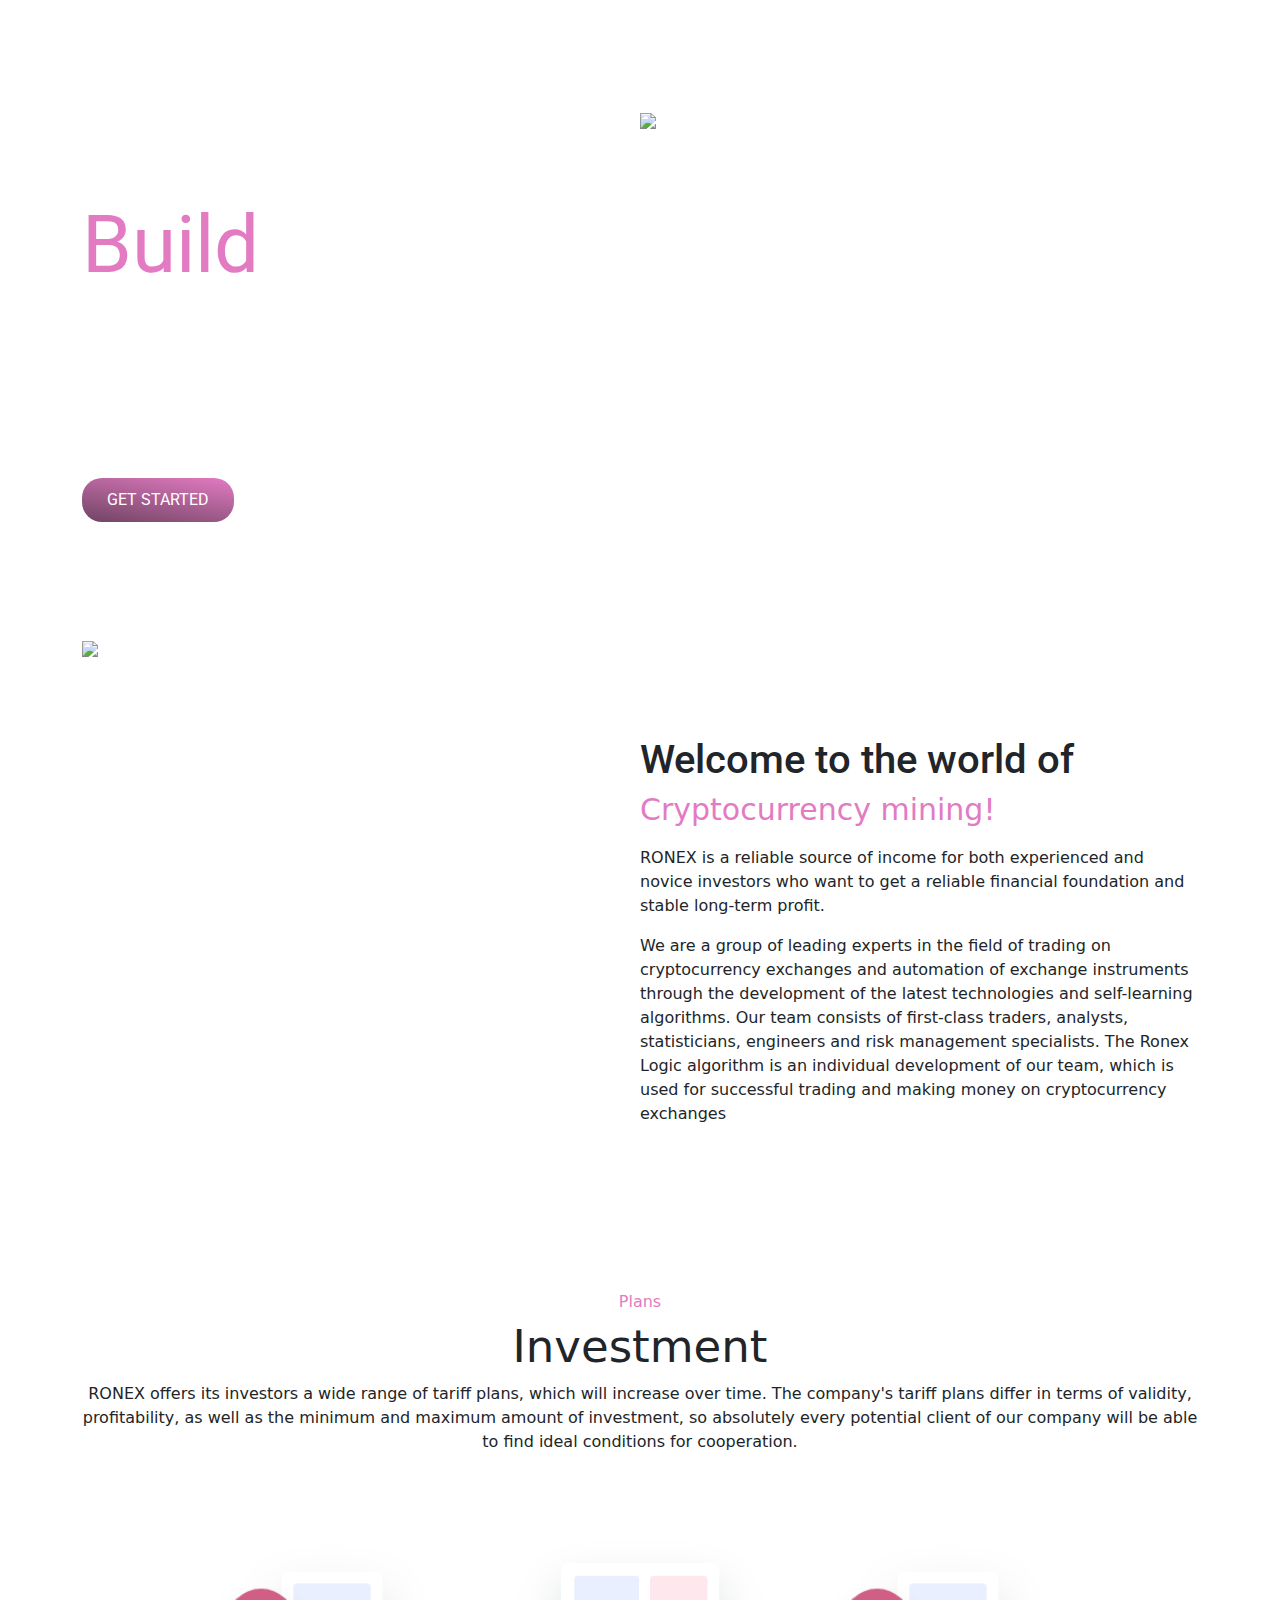
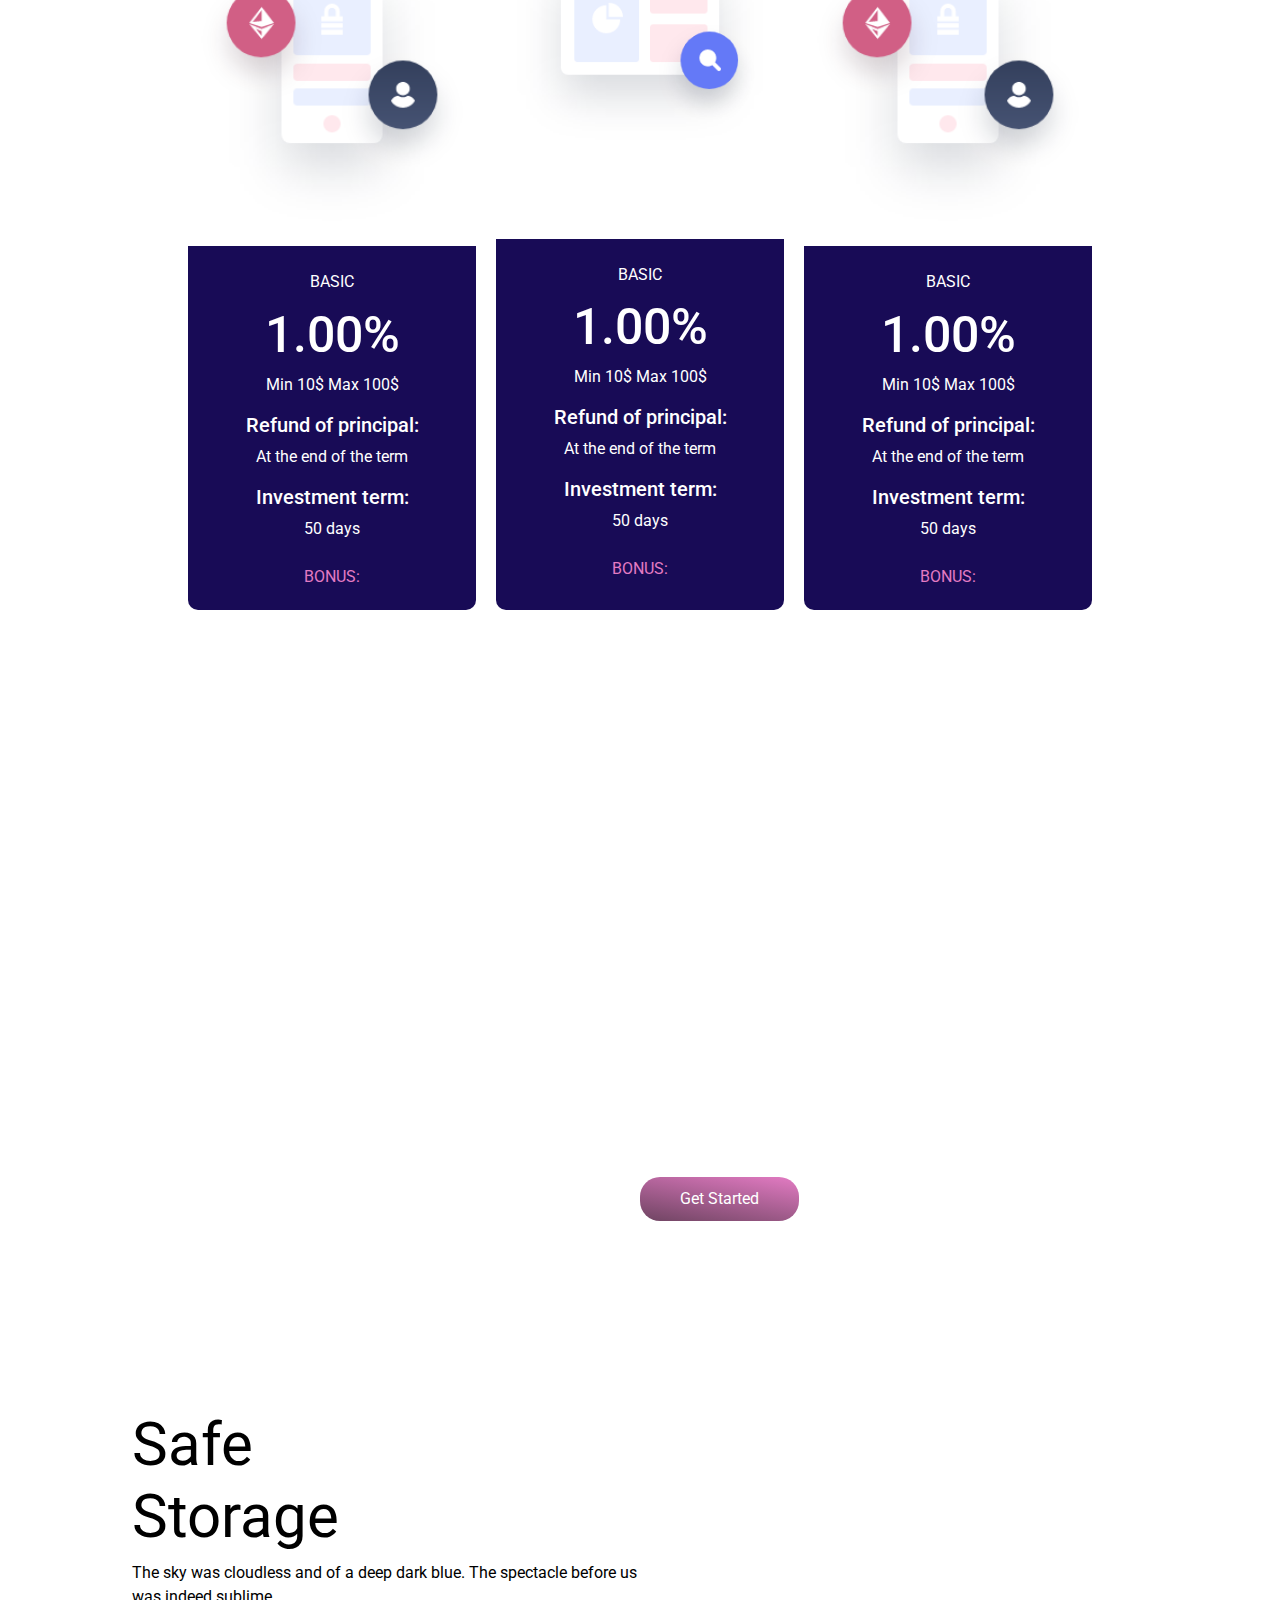
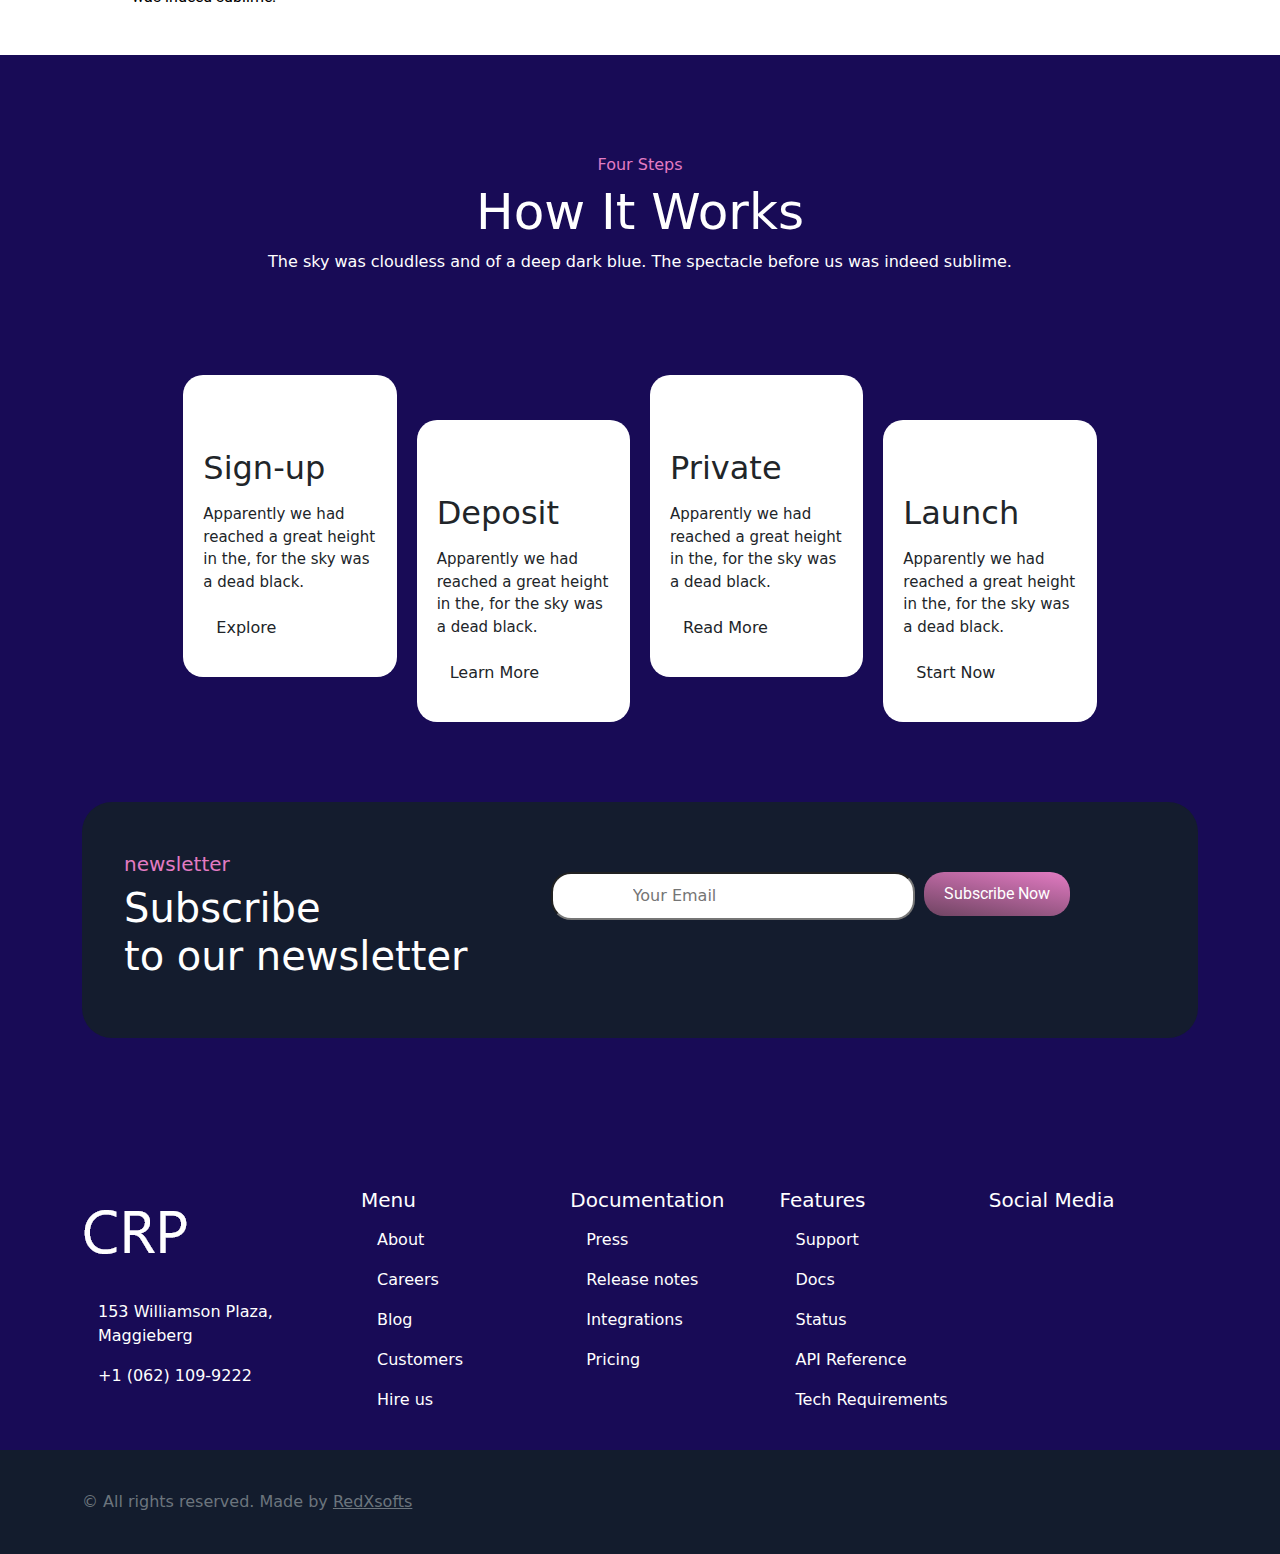
==== Index.html @ bd411ad7 "Master" ====
<!DOCTYPE html>
<html lang="en">

<head>
  <meta charset="UTF-8">
  <meta http-equiv="X-UA-Compatible" content="IE=edge">
  <meta name="viewport" content="width=device-width, initial-scale=1.0">
  <title>Document</title>
  <link rel="stylesheet" href="css/bootstrap.min.css">
  <link rel="stylesheet" href="custom/style.css">
  <link rel="stylesheet" href="custom/Main.css">

</head>

<body>
 







  <!-- Navbar -->
  <!-- Hero Section -->

  <section class="header">
    <nav class="navbar navbar-expand-lg navbar-light">
      <div class="container">
        <a class="navbar-brand" href="Index.html"><img src="images/logo-2.png" width="100px" alt=""></a>
        <button class="navbar-toggler" type="button" data-bs-toggle="collapse" data-bs-target="#navbarSupportedContent"
          aria-controls="navbarSupportedContent" aria-expanded="false" aria-label="Toggle navigation">
          <span class="navbar-toggler-icon"></span>
        </button>
        <div class="collapse navbar-collapse" id="navbarSupportedContent">
          <ul class="navbar-nav me-auto mb-2 mb-lg-0">
            <li class="nav-item">
              <a class="nav-link active" aria-current="page" href="Index.html">Home</a>
            </li>

            <li class="nav-item">
              <a class="nav-link active" aria-current="page" href="#">About</a>
            </li>
            
            <li class="nav-item">
              <a class="nav-link active" aria-current="page" href="#">Features</a>
            </li>

            <li class="nav-item">
              <a class="nav-link active" aria-current="page" href="#">Blog</a>
            </li>
            <li class="nav-item">
              <a class="nav-link active" aria-current="page" href="#">Contact</a>
            </li>
         
           
          </ul>
          <form class="d-flex header-btn">
           
           
            <a href="/Sign-in.html" class="btn btn-outline-success login-btn">Log in</a>
            <a href="/Sign-up.html" class="btn btn-outline-success login-btn">Sign Up</a>
          </form>
        </div>
      </div>
    </nav>



    <!-- Hero Secton  -->
    <!-- SECTION 1 -->
    <div class="container hero">
      <div class="row">
        <div class="col-md-6 left">
          <h1>
            <span style="color: #E37BC3;">Build </span>Crypto<br>
            Platform
          </h1>
          <p>Lorem, ipsum dolor sit amet consectetur adipisicing elit. Obcaecati veniam sit veritatis sed nulla, sint
            eius ut sunt excepturi at natus exercitationem atque hic!</p>
          <button>GET STARTED</button>
        </div>
        <div class="col-md-6">
          <img src="images/header_img.png" class="img-fluid hero-img1">
        </div>
      </div>
    </div>
  </section>

  <!-- section-2 -->
  <div class="container">
    <div class="row sec-2">
      <div class="col-md-6 ">
        <img src="images/sec2_.png" width="450px" class="img-fluid">
      </div>
      <div class="col-md-6 ">
        <h2 class="h2-sec2 ">
          Welcome to the world of
        </h2>
        <h3 class="h3-sec2">Cryptocurrency mining!</h3>
        <p class="sp_2">RONEX is a reliable source of income for both experienced and novice investors who want to get a
          reliable financial foundation and stable long-term profit.
        </p>
        <p>
          We are a group of leading experts in the field of trading on cryptocurrency exchanges and automation of
          exchange instruments through the development of the latest technologies and self-learning algorithms. Our team
          consists of first-class traders, analysts, statisticians, engineers and risk management specialists. The Ronex
          Logic algorithm is an individual development of our team, which is used for successful trading and making
          money on cryptocurrency exchanges
        </p>
      </div>

    </div>
  </div>

  <!-- section 3 -->
  <div class="container sec-3 d-flex justify-content-center">
    <div class="sec-3-3" style="text-align: center;">
      <h6 class="plans">Plans</h6>
      <h2 class="h3-sec3">Investment</h2>
      <p class="sp3">
        RONEX offers its investors a wide range of tariff plans, which will increase over time. The company's tariff
        plans differ in terms of validity, profitability, as well as the minimum and maximum amount of investment, so
        absolutely every potential client of our company will be able to find ideal conditions for cooperation.
      </p>
    </div>
  </div>

  <div class="container">
    <div class="row sec-3 d-flex justify-content-center">

      <!-- CARDS -->
      <div class="card" style="width: 18rem;">
        <img src="Images/sec-3-1.png" class="card-img-top" alt="...">
        <div class="card-body">

          <h6 class="h6-basic">BASIC</h6>
          <h2 class="h2-3">1.00%</h2>
          <p class="p-min">Min 10$ Max 100$</p>
          <h5>Refund of principal:</h5>
          <p>At the end of the term</p>
          <h5>Investment term:</h5>
          <p>50 days</p>
          <h6 class="h6-bonus">BONUS:</h6>
        </div>
      </div>

      <div class="card" style="width: 18rem;">
        <img src="Images/sec-3-2.png" class="card-img-top card2-img" alt="...">
        <div class="card-body">
          <h6 class="h6-basic">BASIC</h6>
          <h2 class="h2-3">1.00%</h2>
          <p class="p-min">Min 10$ Max 100$</p>
          <h5>Refund of principal:</h5>
          <p>At the end of the term</p>
          <h5>Investment term:</h5>
          <p>50 days</p>
          <h6 class="h6-bonus">BONUS:</h6>
        </div>
      </div>

      <div class="card" style="width: 18rem;">
        <img src="Images/sec-3-1.png" class="card-img-top" alt="...">
        <div class="card-body">
          <h6 class="h6-basic">BASIC</h6>
          <h2 class="h2-3">1.00%</h2>
          <p class="p-min">Min 10$ Max 100$</p>
          <h5>Refund of principal:</h5>
          <p>At the end of the term</p>
          <h5>Investment term:</h5>
          <p>50 days</p>
          <h6 class="h6-bonus">BONUS:</h6>
        </div>
      </div>



      <!-- CARDS -->
    </div>
  </div>


  <!-- Section 4 -->

  <section class="sec-4">

    <div class="container  ">
      <div class="row div-s4">
        <div class="col-md-6">
          <img src="images/sec4-img.png" width="400px" alt="">

        </div>
        <div class="col-md-6 sec4-c4">
          <h6 class="h6-invest">INVEST IN CRYPTO</h6>
          <h2 class="h2-smart">
            Smart And </br>
            Secure Way</h2>
          <p>The sky was cloudless and of a deep dark blue. The The sky was cloudless and of a deep dark blue. The
            spectacle before us was indeed sublime.spectacle </p>
          <button class="btn-1">Get Started</button>
        </div>

      </div>
    </div>
  </section>

 
  <!-- Section 5 -->
  <section class="sec-5" style="padding: 40px 0px;">
    <div class="container sec-5-5">
        <div class="row" style="background-color: white;border-radius: 30px;">
            <div class="col-md-6 safety ">
              <img class="mt-5" src="images/Rectangle.png" alt="">
              <h2 class="h2-storage  ">
                Safe </br>Storage
              </h2>
              <p>The sky was cloudless and of a deep dark blue. The spectacle before us was indeed sublime.</p>
            </div>
            <div class="col-md-6">
              <img class="img-fluid" src="images/sec-6.png"  alt="">
            </div>
        </div>
    </div>
  </section>




  <!-- SECTION 6 -->

  <section class="sec-6">
    <div class="container">
      <div class="cards col-md-12 foursteps ">
        <h6 class="fourstepsh6">
          Four Steps
        </h6>
        <h2 class="works">How It Works</h2>
        <p>
          The sky was cloudless and of a deep dark blue. The spectacle before us was indeed sublime.
        </p>
      </div>
    </div>
    <div class=" row cards-4s sec-6-2 ">


      <div class="col-md-2 card-s1  ">
        <img class="img-s1" src="images/s01.png" width="100px" alt="">
        <h2 class="main-cardh">
          Sign-up
        </h2>
        <p class="paratext">
          Apparently we had reached a great height in the, for the sky was a dead black.
        </p>
        <button class="btn">
          Explore
        </button>
      </div>


      <div class="col-md-2 card-s1 cards-margin">
        <img class="img-s1" src="images/s02.png" width="100px" alt="">
        <h2 class="main-cardh">
          Deposit
        </h2>
        <p class="paratext">
          Apparently we had reached a great height in the, for the sky was a dead black.
        </p>
        <button class="btn">
          Learn More
        </button>
      </div>


      <div class="col-md-2 card-s1">
        <img class="img-s1" src="images/s03.png" width="100px" alt="">
        <h2 class="main-cardh">
          Private
        </h2>
        <p class="paratext">
          Apparently we had reached a great height in the, for the sky was a dead black.
        </p>
        <button class="btn">
          Read More
        </button>
      </div>



      <div class="col-md-2 card-s1 cards-margin">
        <img class="img-s1" src="images/s04.png" width="100px" alt="">
        <h2 class="main-cardh">
          Launch
        </h2>
        <p class="paratext">
          Apparently we had reached a great height in the, for the sky was a dead black.
        </p>
        <button class="btn">
          Start Now
        </button>
      </div>


    </div>
  </section>
  
<!-- Section 7 -->
  <section class="sec-7"
  >
      <div class="container">
        <div class="row newsletter-1" >
            <div class="col-md-5">
              <h5 class="news-1">
                newsletter
              </h5>
              <h3 class="flex-fill subscribe1">Subscribe <br>to our newsletter</h3>
            </div>
            <div class="col-md-3">
              <form action="#" class="row flex-fill">
                <div> <input type="email" class="your-email" id="email" placeholder="Your Email"
                    name="email"> </div>
               
              </form>
            </div>
            <div class="col-md-4 justify-content-start">
              <div class="text-center justify-content-start"> <button type="submit" class="btn-2">Subscribe Now</button> </div>
            </div>
        </div>
      </div>
  </section>


  <!-- FOOTER -->

  <footer>
    <footer class="footer">
      <div class="container">
        <div class="inner-footer space-top-2 space-bottom-1 space-bottom-lg-2">
          <div class="row justify-content-lg-between">
            <div class="col-lg-3 ml-lg-auto mb-5 mb-lg-0">
              <!-- Logo -->
              <div class="mb-4">
                <a href="index.html" aria-label="Front">
                  <img class="brand" src="Images/CRP.png" alt="Logo">
                </a>
              </div>
              <!-- End Logo -->

              <!-- Nav Link -->
              <ul class="nav nav-sm nav-x-0 nav-white flex-column">
                <li class="nav-item">
                  <a class="nav-link media" href="javascript:;" style="
    color: white;
">
                    <span class="media">
                      <span class="fas fa-location-arrow mt-1 mr-2"></span>
                      <span class="media-body">
                        153 Williamson Plaza, Maggieberg
                      </span>
                    </span>
                  </a>
                </li>
                <li class="nav-item">
                  <a class="nav-link media" href="tel:1-062-109-9222">
                    <span class="media">
                      <span class="fas fa-phone-alt mt-1 mr-2"></span>
                      <span class="media-body">
                        +1 (062) 109-9222
                      </span>
                    </span>
                  </a>
                </li>
              </ul>
              <!-- End Nav Link -->
            </div>

            <div class="col-6 col-md-3 col-lg mb-5 mb-lg-0">
              <h5 class="text-white">Menu</h5>

              <!-- Nav Link -->
              <ul class="nav nav-sm nav-x-0 nav-white flex-column">
                <li class="nav-item color-white"><a class="nav-link" href="#">About</a></li>
                <li class="nav-item "><a class="nav-link" href="#">Careers </a></li>
                <li class="nav-item "><a class="nav-link" href="#">Blog</a></li>
                <li class="nav-item "><a class="nav-link" href="#">Customers</a></li>
                <li class="nav-item "><a class="nav-link" href="#">Hire us</a></li>
              </ul>
              <!-- End Nav Link -->
            </div>

            <div class="col-6 col-md-3 col-lg mb-5 mb-lg-0">
              <h5 class="text-white">Documentation</h5>

              <!-- Nav Link -->
              <ul class="nav nav-sm nav-x-0 nav-white flex-column">
                <li class="nav-item"><a class="nav-link" href="#">Press</a></li>
                <li class="nav-item"><a class="nav-link" href="#">Release notes</a></li>
                <li class="nav-item"><a class="nav-link" href="#">Integrations</a></li>
                <li class="nav-item"><a class="nav-link" href="#">Pricing</a></li>
              </ul>
              <!-- End Nav Link -->
            </div>

            <div class="col-6 col-md-3 col-lg">
              <h5 class="text-white">Features</h5>

              <!-- Nav Link -->
              <ul class="nav nav-sm nav-x-0 nav-white flex-column">
                <li class="nav-item"><a class="nav-link" href="#">Support</a></li>
                <li class="nav-item"><a class="nav-link" href="#">Docs</a></li>
                <li class="nav-item"><a class="nav-link" href="#">Status</a></li>
                <li class="nav-item"><a class="nav-link" href="#">API Reference</a></li>
                <li class="nav-item"><a class="nav-link" href="#">Tech Requirements</a></li>
              </ul>
              <!-- End Nav Link -->
            </div>

            <div class="col-6 col-md-3 col-lg">
              <h5 class="text-white">Social Media</h5>

              <!-- Nav Link -->
              <ul class="nav nav-sm nav-x-0 nav-white flex-column">
                <li class="nav-item">

                </li>
                <li class="nav-item">

                </li>
              </ul>
              <!-- End Nav Link -->
            </div>
          </div>
        </div>




    </footer>


  </footer>

  <!-- FOOTER RIGHTS SECTION -->
  <div class="footer-rights">

    <div class="container footer-rights">

      <div class="fs-ms text-muted text-left">© All rights reserved. Made by <a class="text-muted" href="https://www.redxsofts.com/"
          target="_blank" rel="noopener">RedXsofts</a></div>
    </div>

  </div>

















  <script src="https://cdn.jsdelivr.net/npm/bootstrap@5.0.1/dist/js/bootstrap.bundle.min.js"
    integrity="sha384-gtEjrD/SeCtmISkJkNUaaKMoLD0//ElJ19smozuHV6z3Iehds+3Ulb9Bn9Plx0x4"
    crossorigin="anonymous"></script>
  <script src="js/bootstrap.min.js"></script>


</body>

</html>
---- custom/style.css ----
@import url("https://fonts.googleapis.com/css2?family=Roboto:ital,wght@0,300;0,400;0,500;0,700;0,900;1,700&display=swap");
.c1 {
  color: #180B56;
}
.row{
  --bs-gutter-x:0;
}
.header {
  background-image: url("./../images/main.png");
  
  background-position: center center;
  background-size: 100% 100%;
}

.header .nav-link {
  color: white !important;
  font-family: 'Roboto', sans-serif;
}

.header .navbar-toggler {
  border: 1px solid white;
  color: white;
}

.header .navbar-toggler-icon {
  background-image: url("data:image/svg+xml;charset=utf8,%3Csvg viewBox='0 0 30 30' xmlns='http://www.w3.org/2000/svg'%3E%3Cpath stroke='white' stroke-width='2' stroke-linecap='round' stroke-miterlimit='10' d='M4 7h22M4 15h22M4 23h22'/%3E%3C/svg%3E");
}

.header .nav-item {
  margin-right: 25px !important;
}

.header .hero {
  padding-top: 4%;
  padding-bottom: 5%;
}

.header .hero h1 {
  font-family: 'Roboto', sans-serif;
  font-weight: 400;
  color: white;
  font-size: 80px;
}

.header .hero p {
  color: white;
  font-family: 'Roboto', sans-serif;
  font-weight: 400;
  font-size: 15px;
}

.header .hero .left {
  margin-top: 8%;
}

.header .hero button {
  border-radius: 20px;
  border: none;
  margin-top: 20px;
  font-family: 'Roboto', sans-serif;
  background: #e37bc3;
  color: white;
  padding: 10px 25px;
  background: linear-gradient(190deg, #e37bc3 0%, #6f4462 100%);
}
/*# sourceMappingURL=style.css.map */
---- custom/Main.css ----
.h2-sec2{
    padding-top: 100px;
    font-size: 40px;
    font-family: 'Roboto', sans-serif;
}

.h3-sec2{
    color: #E37BC3;
}
.sp_2{
    padding-top: 10px;
}
.sec-2{
    margin-top: 50px;
}
.sec-3{
    margin-top: 50px;
}
.sec-3-3{

    align-items: center;
    justify-content: center;
}
.card{
    margin-left: 10px;
    margin-right: 10px;
    border: none;
    border-bottom-right-radius: 25px;
    border-bottom-left-radius: 25px;

}
.card-body{
    background-color: #180B56;
    color: white;
    text-align: center;
    font-family: 'Roboto', sans-serif;
    border-bottom-right-radius: 10px;
    border-bottom-left-radius: 10px;
    margin-bottom: 100px;
}
.h6-basic{
    margin-top: 10px;
    font-family: 'Roboto', sans-serif;
    font-weight: 400;
}
.h2-3{
    font-size: 50px;
    padding-top: 5px;
}
.p-min{
    font-weight: 400;
}
.h6-bonus{
    color:#E37BC3 ;
    font-weight: 400;
    padding-top: 10px;
}
.card2-img{
    margin-bottom: 78px;
}

.sec-4{
    margin: auto;
    background-image: url("./../images/sec4-bg.png");
     background-position: center center;
     background-size: 100% 100%;
     /* height: 600px; */
     display: flex;
     justify-content: center;
     align-items: center;
    /* margin-top: 300px; */
}
.h3-sec3{
    font-size:45px ;
}
.plans{
    padding-top: 100px;
}
.btn-1{
    border-radius: 20px;
        border: none;
        margin-top: 20px;
        font-family: 'Roboto', sans-serif;
        background: rgb(227,123,195);
        color:white;
        padding: 10px 25px;
        background: linear-gradient(190deg, rgba(227,123,195,1) 0%, rgba(111,68,98,1) 100%);
        padding-left: 40px;
        padding-right: 40px;
}
.sec4-c4{
    color: white;
    font-family: 'Roboto', sans-serif;
}
.h6-invest{
    padding-top: 50px;

}
.h2-smart{
    
    font-size: 60px;
    line-height: 0.9;
    padding-bottom: 10px;
}
.sec-5{
    background-image: url("./../images/sec5-img.png");
    background-position: center center;
    background-size: 100% 100%;
    color: black;
    font-family: 'Roboto', sans-serif;
}
.div-s4{
    padding-top: 180px
}
.sec-d6{
    text-align: left;
    padding-left: 220px;
    
}
.sec5-p{
    padding-right: 185px;
}
.h2-benefits{
    font-weight: 400;  
    font-size: 3rem; 
    padding-bottom: 30px; 
}
.h6-solutions{
    font-size: 15px;
    font-weight: 400px;
}

.storage{
    background-color: white;
    color: black;
    height: 500px;
    border-radius: 30px;
}


.sec-6{
    margin-top: -10px;
    background-color: #180B56;
    /* height: 1000px; */
}
.safestorage{
    display: flex;
    flex-wrap: wrap;
    flex-direction: column;
    padding-left: 40px;

}
.safety{
    padding-left: 50px;
}
.h2-storage{
    padding-top: 100px;
    font-size: 60px;
    font-weight: 400;
}
.imgstorage{
    padding-top: 50px;
    padding-left: 80px;
}
.foursteps{
    padding-top: 100px;
    text-align: center;
    color: white;
}
.fourstepsh6{
    color: #E37BC3;
}
.works{
    font-size: 50px;
}
.card-s1{
    /* height: 350px;
    width: 250px; */
    margin:10px;
    padding: 30px 20px;
    background-color: white;
    border-radius: 20px; 
}
.cards-4s{
    justify-content: center;
    align-items: center;
    padding-top: 30px;
}
.img-s1{
    margin-left: 95px;
}
.main-cardh{
    padding-top: 20px;
    font-weight: 500;
}
.paratext{
    padding-top: 8px;
    font-size: 15px;
}
.sec-7{
    background-color: #180B56;

    justify-content: center;
    
}
.newsletter-1{
    background-color: #141C2E;
    padding:22px;
    border-radius: 30px;
    padding-top: 50px;
    padding-bottom: 50px;

    
}


.subscription-content {
    -webkit-transform: skewY(-1deg);
    transform: skewY(-1deg)
}

h3,
.h3 {
    font-size: 30px
}

.flex-fill {
    -ms-flex: 1 1 auto !important;
    flex: 1 1 auto !important
}

.subscription.bg-white .form-control {
    border: 1px solid white !important
}

.subscription-wrapper .form-control {
    height: 60px;
    border-radius: 45px
}

.flex-fill{
    color: white;
}


.btn-2{
    border-radius: 20px;
    border: none;
    margin-top: 20px;
    font-family: 'Roboto', sans-serif;
    background: rgb(227,123,195);
    color: white;
    padding: 10px 25px;
    /* margin-left: -49px; */

    background: linear-gradient(
190deg
, rgba(227,123,195,1) 0%, rgba(111,68,98,1) 100%);
    padding-left: 20px;
    padding-right: 20px;
}

.your-email{
    margin-top: 20px;
    border-radius: 20px;
    padding: 10px 80px;
}

.footer{
    padding-top: 150px;
    background-color: #180B56;
    color: white;
    padding-bottom: 30px;
    margin-bottom: -20px;
}
.nav-link{
    color: white;
}
.footer-rights{
    margin-top: 20px;
    padding-top: 10px;
    padding-bottom: 20px;
    background-color: #131C2D;
}
.login-btn{
    margin-right: 10px;
}
.btn-outline-success{
    color: #ffffff;
    border-color: #ffffff;
}
.btn-outline-success:hover{
    background-color:#E37BC3 ;
    border-color:#E37BC3 ; 
}
.header{
    padding-top: 1px;
}
.plans{
    color: #E37BC3;
}
.subscribe1{
    font-size: 40px;
    padding-left: 20px;
}
.news-1{
    color: #E37BC3;
    padding-left: 20px;
    font-size: 400;
}
/* SIGN IN CSS */


.form-signin{
    margin-top: 50px;
    color: white;
    justify-content: center;
    align-items: center;
}

.form-signin1{
    margin: auto;
    text-align: center;
}
.form-floating{
    margin-top: 11px;
    color: rgb(75, 75, 75);
}
.text-gray-soft{
    padding-top: 10px;
}
.sign-in1{
    padding-bottom: 200px;
}

/* Sign Up  */
.signup-img{
    margin: auto;
    text-align: center;
}
.sec-6-2{
    
  padding-bottom: 70px;
}
.cards-margin{
    margin-top: 100px;
}




/* MEDIA Query */

@media only screen and (max-width: 668px) {
    /* For mobile phones: */
    [class*="hero"] {
     text-align: center;
     padding-bottom: 80px;
    }

    [class*="sec-2"] {
     text-align: center;
    }
    [class*="sec4"] {
     text-align: center;
    }

    [class*="safety"] {
     text-align: center;
    }
    [class*="sec-6-2"] {
        margin-left: 50px;
        margin-right: 50px;;
    }
    [class*="img-s1"] {
        margin-left: 161px;
    }
    [class*=".newsletter-1"] {
        align-items: center;
        
        margin: auto;
        padding-top: 100px;
        padding-bottom: 100px;
        text-align: center;
    }

    .subscribe1{
        font-size: 40px;
        padding-left: 0x;
    }
   
    .sec-5-5{
        width: 90%;
    }
    p{
        text-align: justify;
        
    }
  }
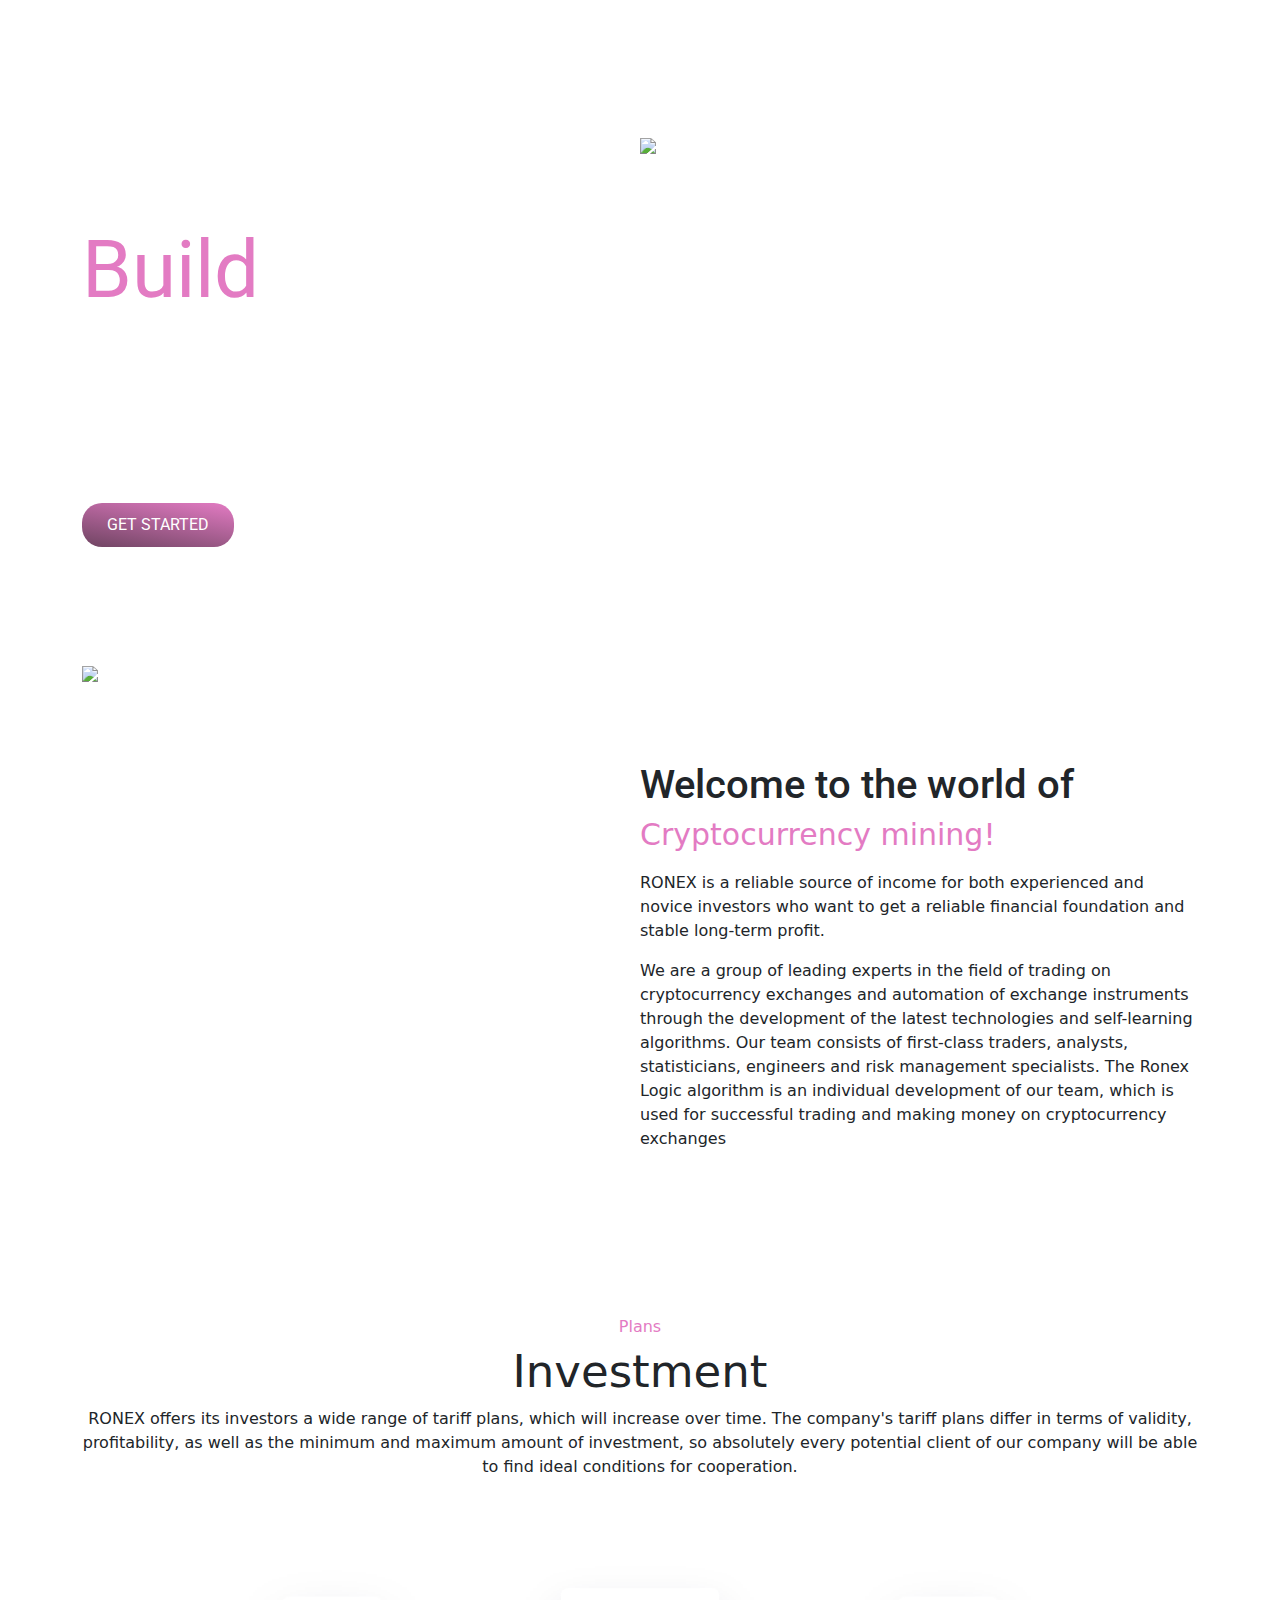
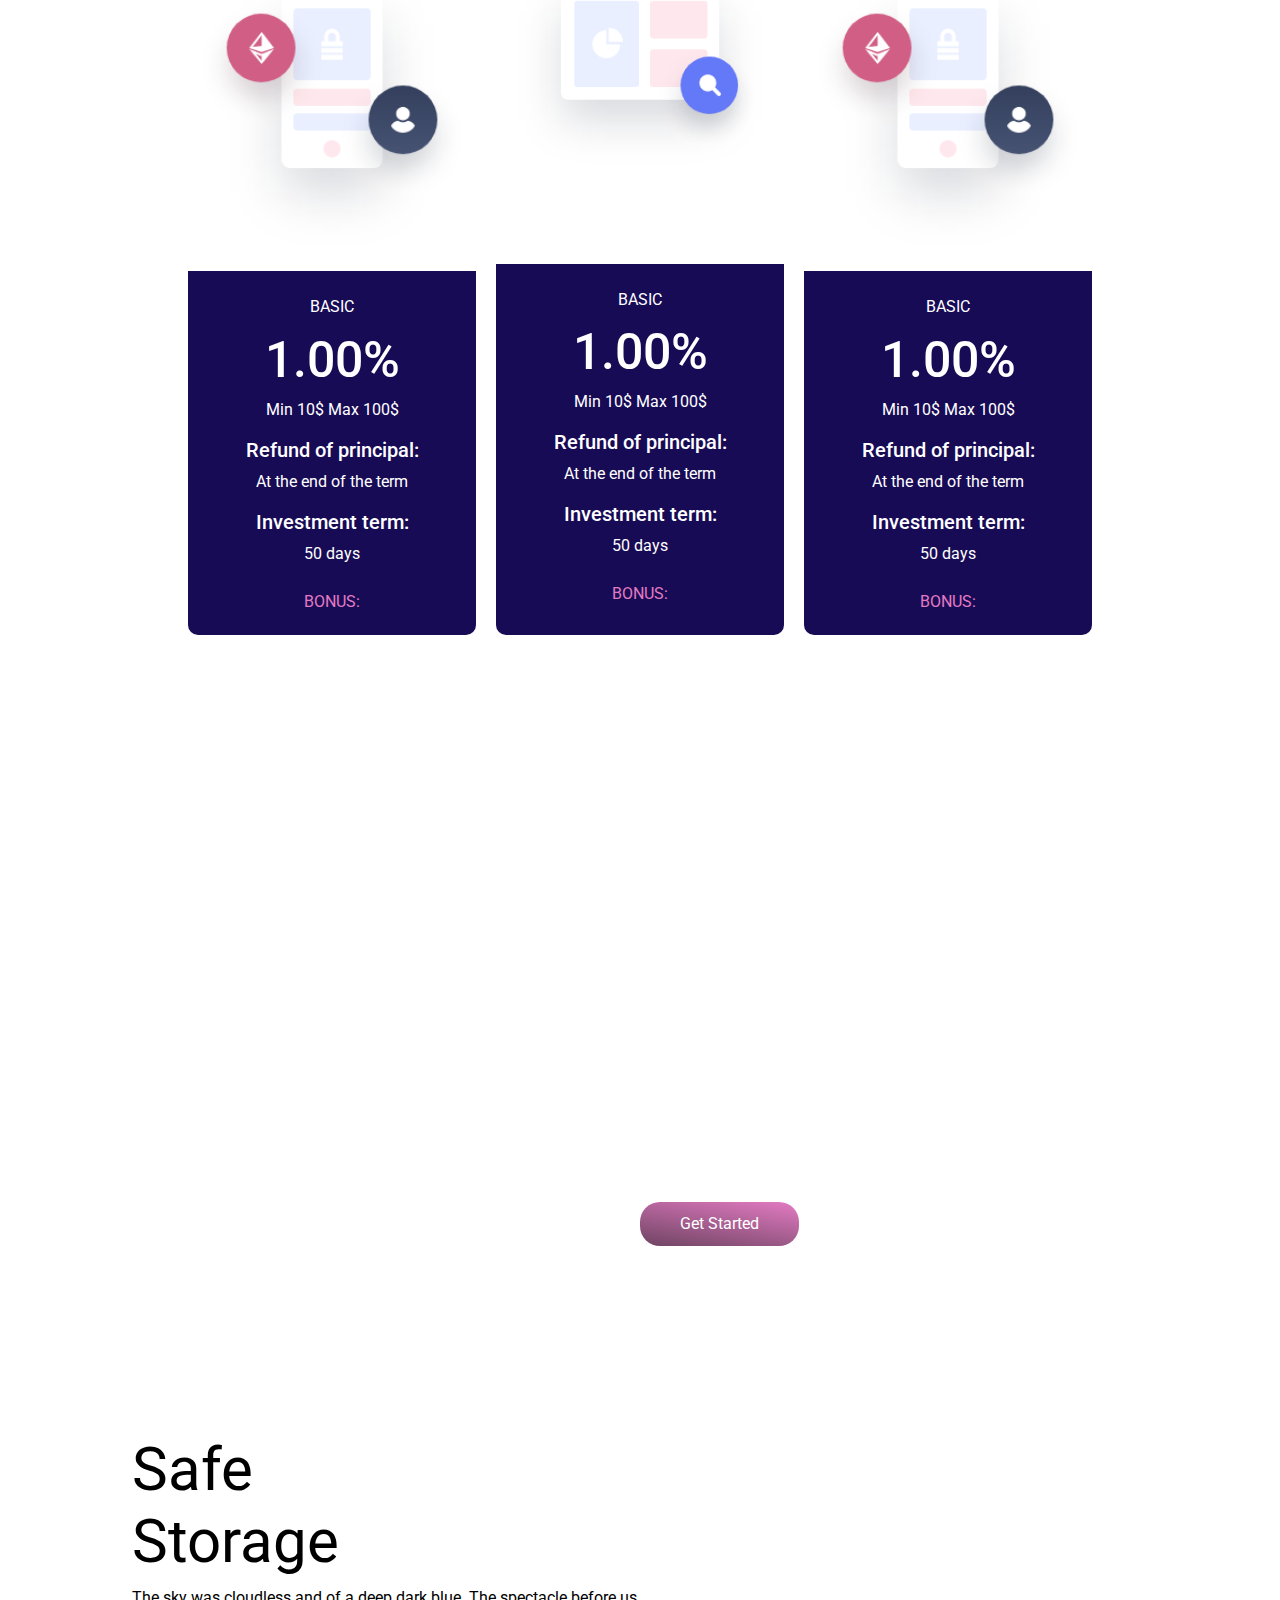
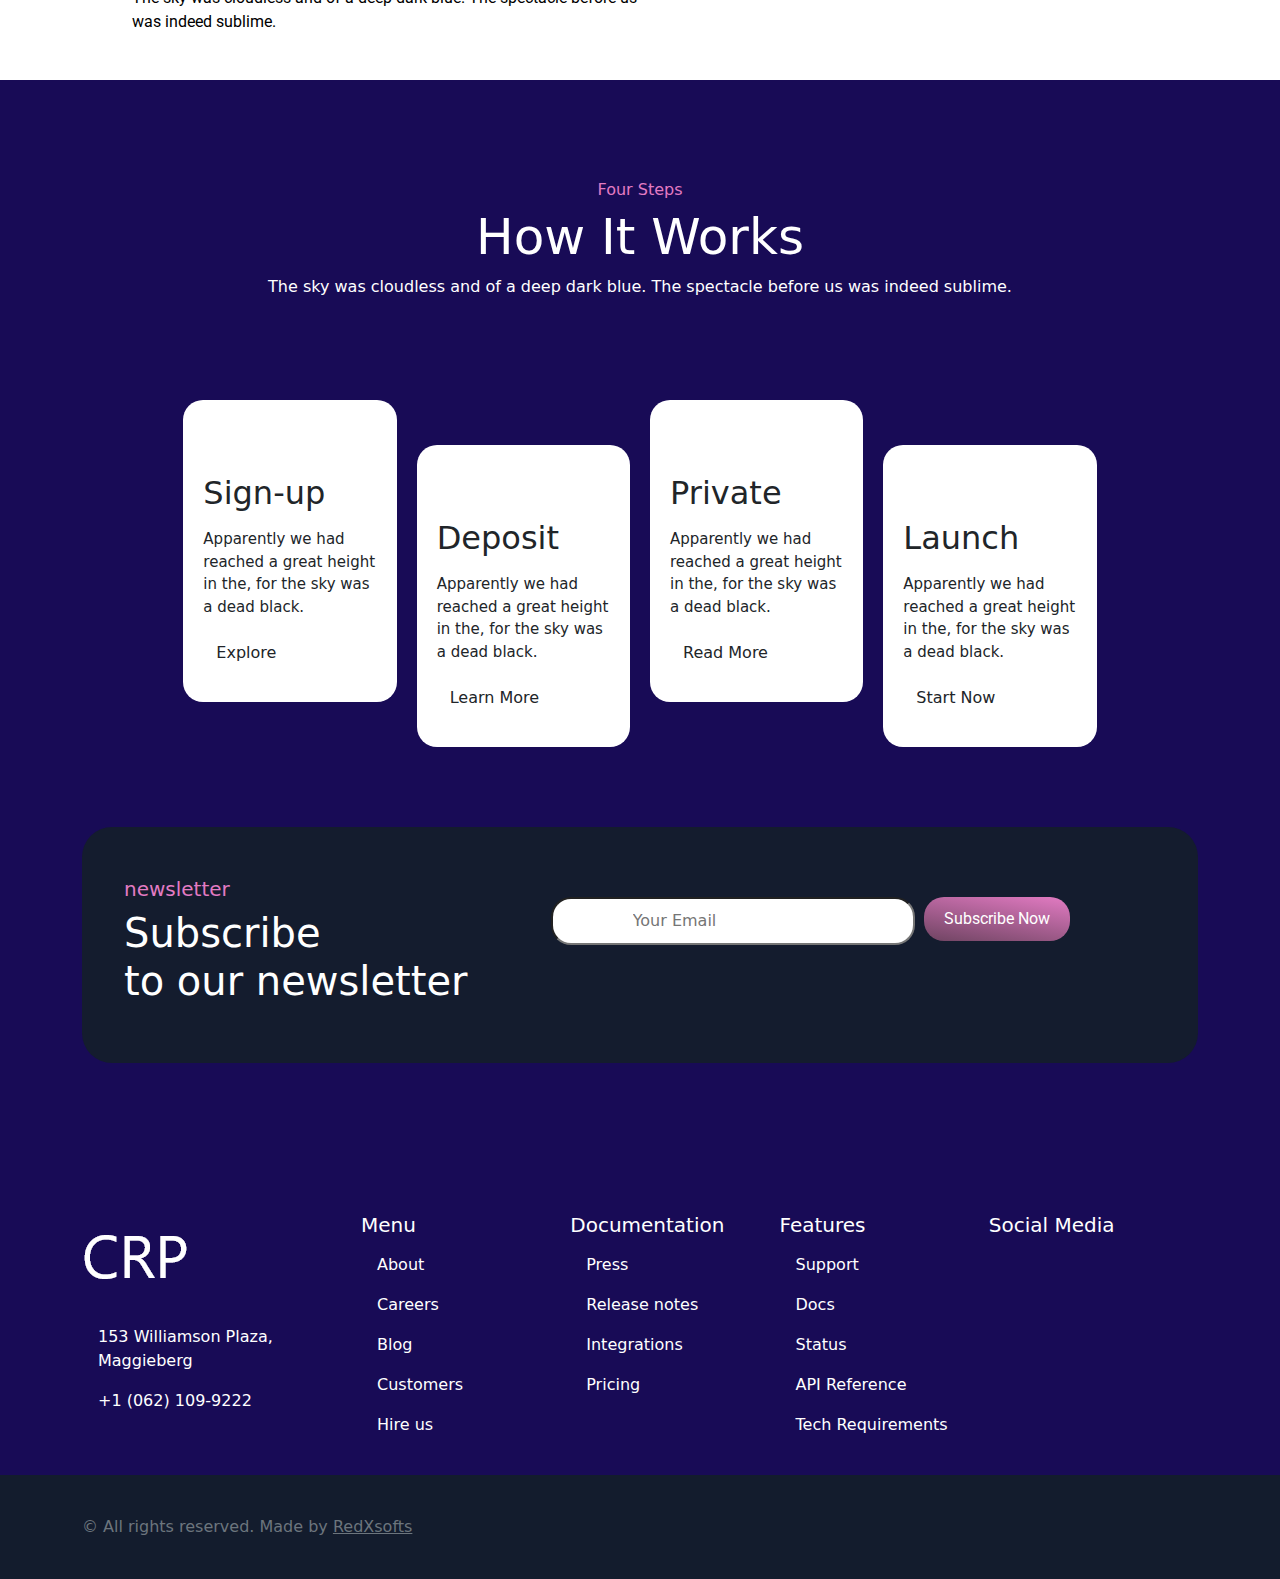
==== commit 7fc15fbd: "master" ====
--- a/Index.html
+++ b/Index.html
@@ -27,7 +27,7 @@
   <section class="header">
     <nav class="navbar navbar-expand-lg navbar-light">
       <div class="container">
-        <a class="navbar-brand" href="Index.html"><img src="images/logo-2.png" width="100px" alt=""></a>
+        <a class="navbar-brand" href="Index.html"><img src="images/logo-2.png" width="80px" alt=""></a>
         <button class="navbar-toggler" type="button" data-bs-toggle="collapse" data-bs-target="#navbarSupportedContent"
           aria-controls="navbarSupportedContent" aria-expanded="false" aria-label="Toggle navigation">
           <span class="navbar-toggler-icon"></span>
@@ -35,11 +35,11 @@
         <div class="collapse navbar-collapse" id="navbarSupportedContent">
           <ul class="navbar-nav me-auto mb-2 mb-lg-0">
             <li class="nav-item">
-              <a class="nav-link active" aria-current="page" href="Index.html">Home</a>
+              <a class="nav-link active home-margin" aria-current="page" href="Index.html">Home</a>
             </li>
 
             <li class="nav-item">
-              <a class="nav-link active" aria-current="page" href="#">About</a>
+              <a class="nav-link active" aria-current="page" href="about.html">About</a>
             </li>
             
             <li class="nav-item">
--- a/custom/Main.css
+++ b/custom/Main.css
@@ -1,4 +1,10 @@
-
+/* NAVBAR */
+.navbar-brand{
+    padding-top: 30px;
+}
+.home-margin{
+    margin-left: 35px;
+}
 
 .h2-sec2{
     padding-top: 100px;
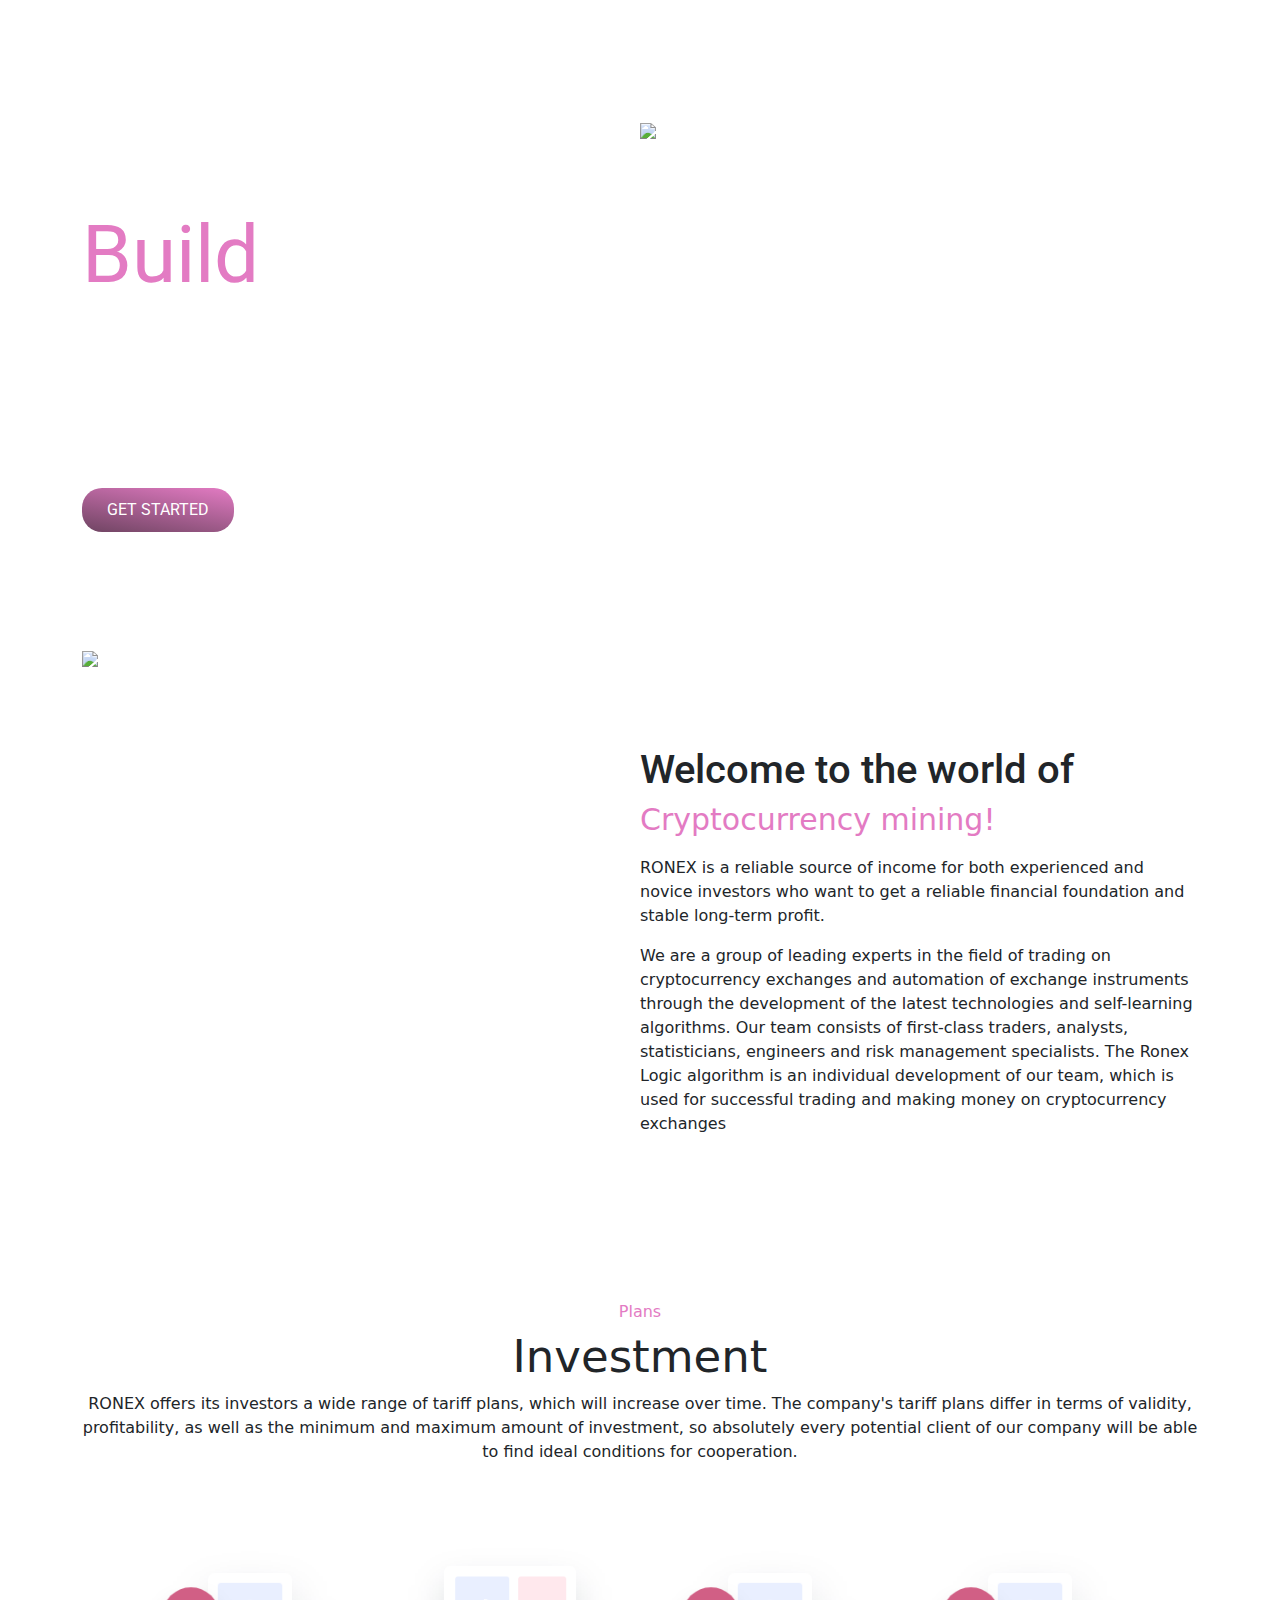
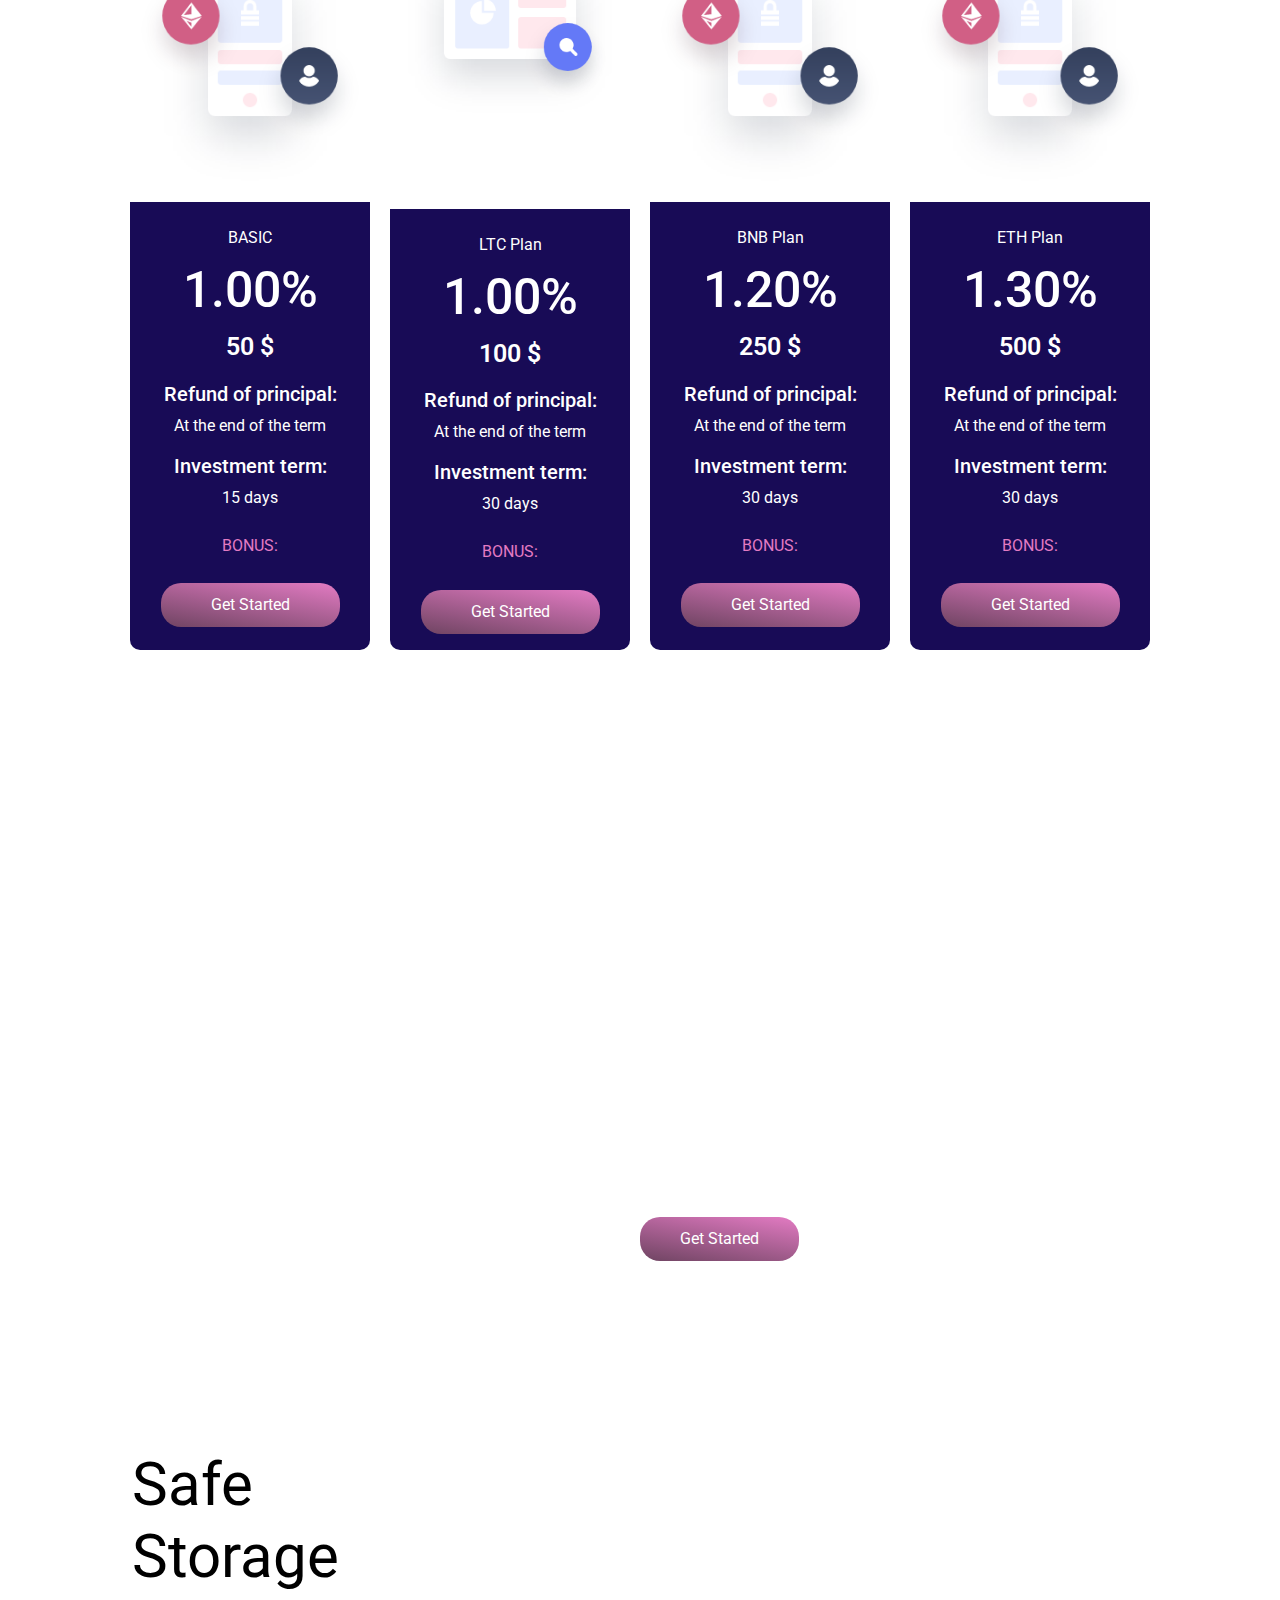
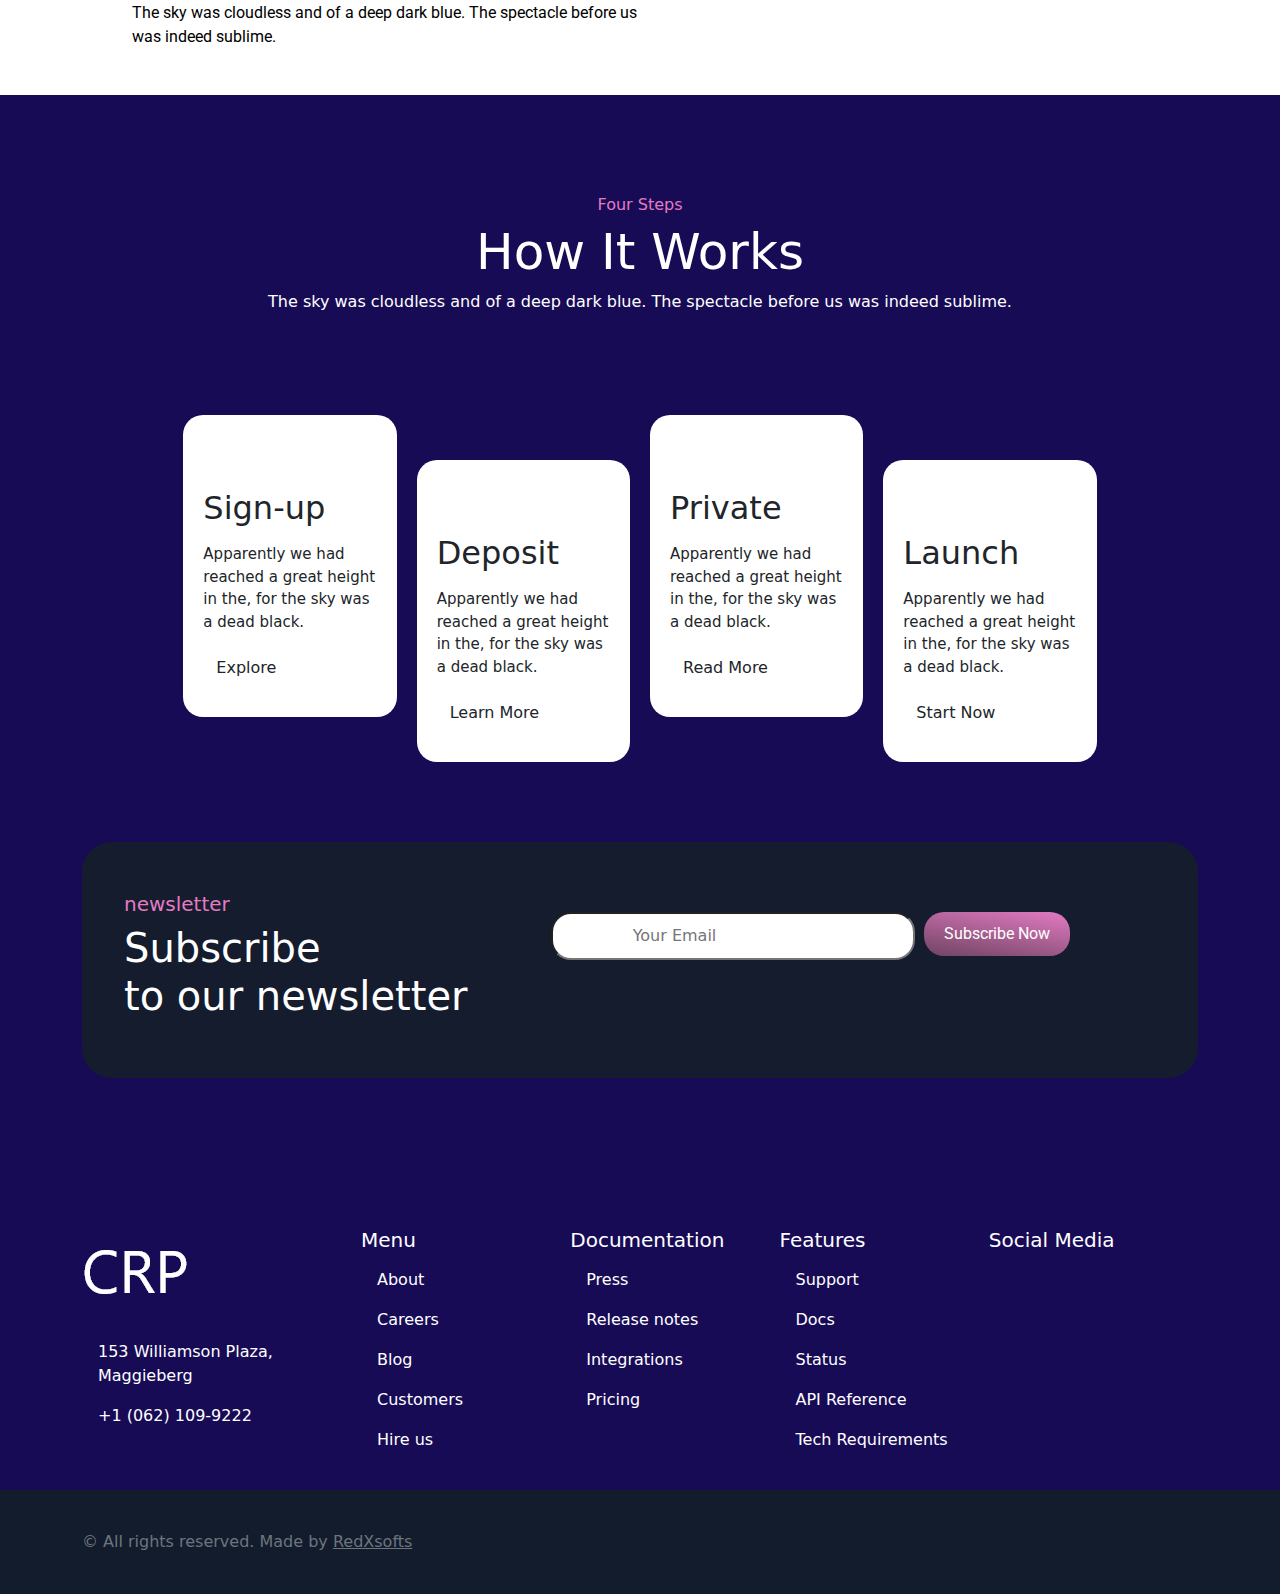
==== commit f2e40f3f: "master" ====
--- a/Index.html
+++ b/Index.html
@@ -27,7 +27,7 @@
   <section class="header">
     <nav class="navbar navbar-expand-lg navbar-light">
       <div class="container">
-        <a class="navbar-brand" href="Index.html"><img src="images/logo-2.png" width="80px" alt=""></a>
+        <a class="navbar-brand" href="Index.html"><img src="images/logo-1.png" width="70px" alt=""></a>
         <button class="navbar-toggler" type="button" data-bs-toggle="collapse" data-bs-target="#navbarSupportedContent"
           aria-controls="navbarSupportedContent" aria-expanded="false" aria-label="Toggle navigation">
           <span class="navbar-toggler-icon"></span>
@@ -130,46 +130,63 @@
     <div class="row sec-3 d-flex justify-content-center">
 
       <!-- CARDS -->
-      <div class="card" style="width: 18rem;">
+      <div class="card" style="width: 15rem;">
         <img src="Images/sec-3-1.png" class="card-img-top" alt="...">
         <div class="card-body">
 
           <h6 class="h6-basic">BASIC</h6>
           <h2 class="h2-3">1.00%</h2>
-          <p class="p-min">Min 10$ Max 100$</p>
+          <p class="p-min">50 $ </p>
           <h5>Refund of principal:</h5>
           <p>At the end of the term</p>
           <h5>Investment term:</h5>
-          <p>50 days</p>
+          <p>15 days</p>
           <h6 class="h6-bonus">BONUS:</h6>
-        </div>
-      </div>
-
-      <div class="card" style="width: 18rem;">
+          <button class="btn-3">Get Started</button>
+        </div>
+      </div>
+
+      <div class="card" style="width: 15rem;">
         <img src="Images/sec-3-2.png" class="card-img-top card2-img" alt="...">
         <div class="card-body">
-          <h6 class="h6-basic">BASIC</h6>
+          <h6 class="h6-basic">LTC Plan</h6>
           <h2 class="h2-3">1.00%</h2>
-          <p class="p-min">Min 10$ Max 100$</p>
+          <p class="p-min"> 100 $</p>
           <h5>Refund of principal:</h5>
           <p>At the end of the term</p>
           <h5>Investment term:</h5>
-          <p>50 days</p>
+          <p>30 days</p>
           <h6 class="h6-bonus">BONUS:</h6>
-        </div>
-      </div>
-
-      <div class="card" style="width: 18rem;">
+          <button class="btn-3">Get Started</button>
+        </div>
+      </div>
+
+      <div class="card" style="width: 15rem;">
         <img src="Images/sec-3-1.png" class="card-img-top" alt="...">
         <div class="card-body">
-          <h6 class="h6-basic">BASIC</h6>
-          <h2 class="h2-3">1.00%</h2>
-          <p class="p-min">Min 10$ Max 100$</p>
+          <h6 class="h6-basic">BNB Plan</h6>
+          <h2 class="h2-3">1.20%</h2>
+          <p class="p-min">250 $</p>
           <h5>Refund of principal:</h5>
           <p>At the end of the term</p>
           <h5>Investment term:</h5>
-          <p>50 days</p>
+          <p>30 days</p>
           <h6 class="h6-bonus">BONUS:</h6>
+          <button class="btn-3">Get Started</button>
+        </div>
+      </div>
+      <div class="card" style="width: 15rem;">
+        <img src="Images/sec-3-1.png" class="card-img-top" alt="...">
+        <div class="card-body">
+          <h6 class="h6-basic">ETH Plan</h6>
+          <h2 class="h2-3">1.30%</h2>
+          <p class="p-min">500 $</p>
+          <h5>Refund of principal:</h5>
+          <p>At the end of the term</p>
+          <h5>Investment term:</h5>
+          <p>30 days</p>
+          <h6 class="h6-bonus">BONUS:</h6>
+          <button class="btn-3">Get Started</button>
         </div>
       </div>
 
--- a/custom/Main.css
+++ b/custom/Main.css
@@ -1,6 +1,7 @@
 /* NAVBAR */
 .navbar-brand{
     padding-top: 30px;
+    margin-top: -15px;
 }
 .home-margin{
     margin-left: 35px;
@@ -56,7 +57,8 @@
     padding-top: 5px;
 }
 .p-min{
-    font-weight: 400;
+    font-weight: 600;
+    font-size: 25px;
 }
 .h6-bonus{
     color:#E37BC3 ;
@@ -77,6 +79,17 @@
      justify-content: center;
      align-items: center;
     /* margin-top: 300px; */
+}
+.btn-3{
+    border-radius: 20px;
+    border: none;
+    margin-top: 20px;
+    font-family: 'Roboto', sans-serif;
+    background: linear-gradient(190deg, rgba(227,123,195,1) 0%, rgba(111,68,98,1) 100%);
+    color: white;
+    padding: 10px 25px;
+    padding-right: 50px;
+    padding-left: 50px;
 }
 .h3-sec3{
     font-size:45px ;
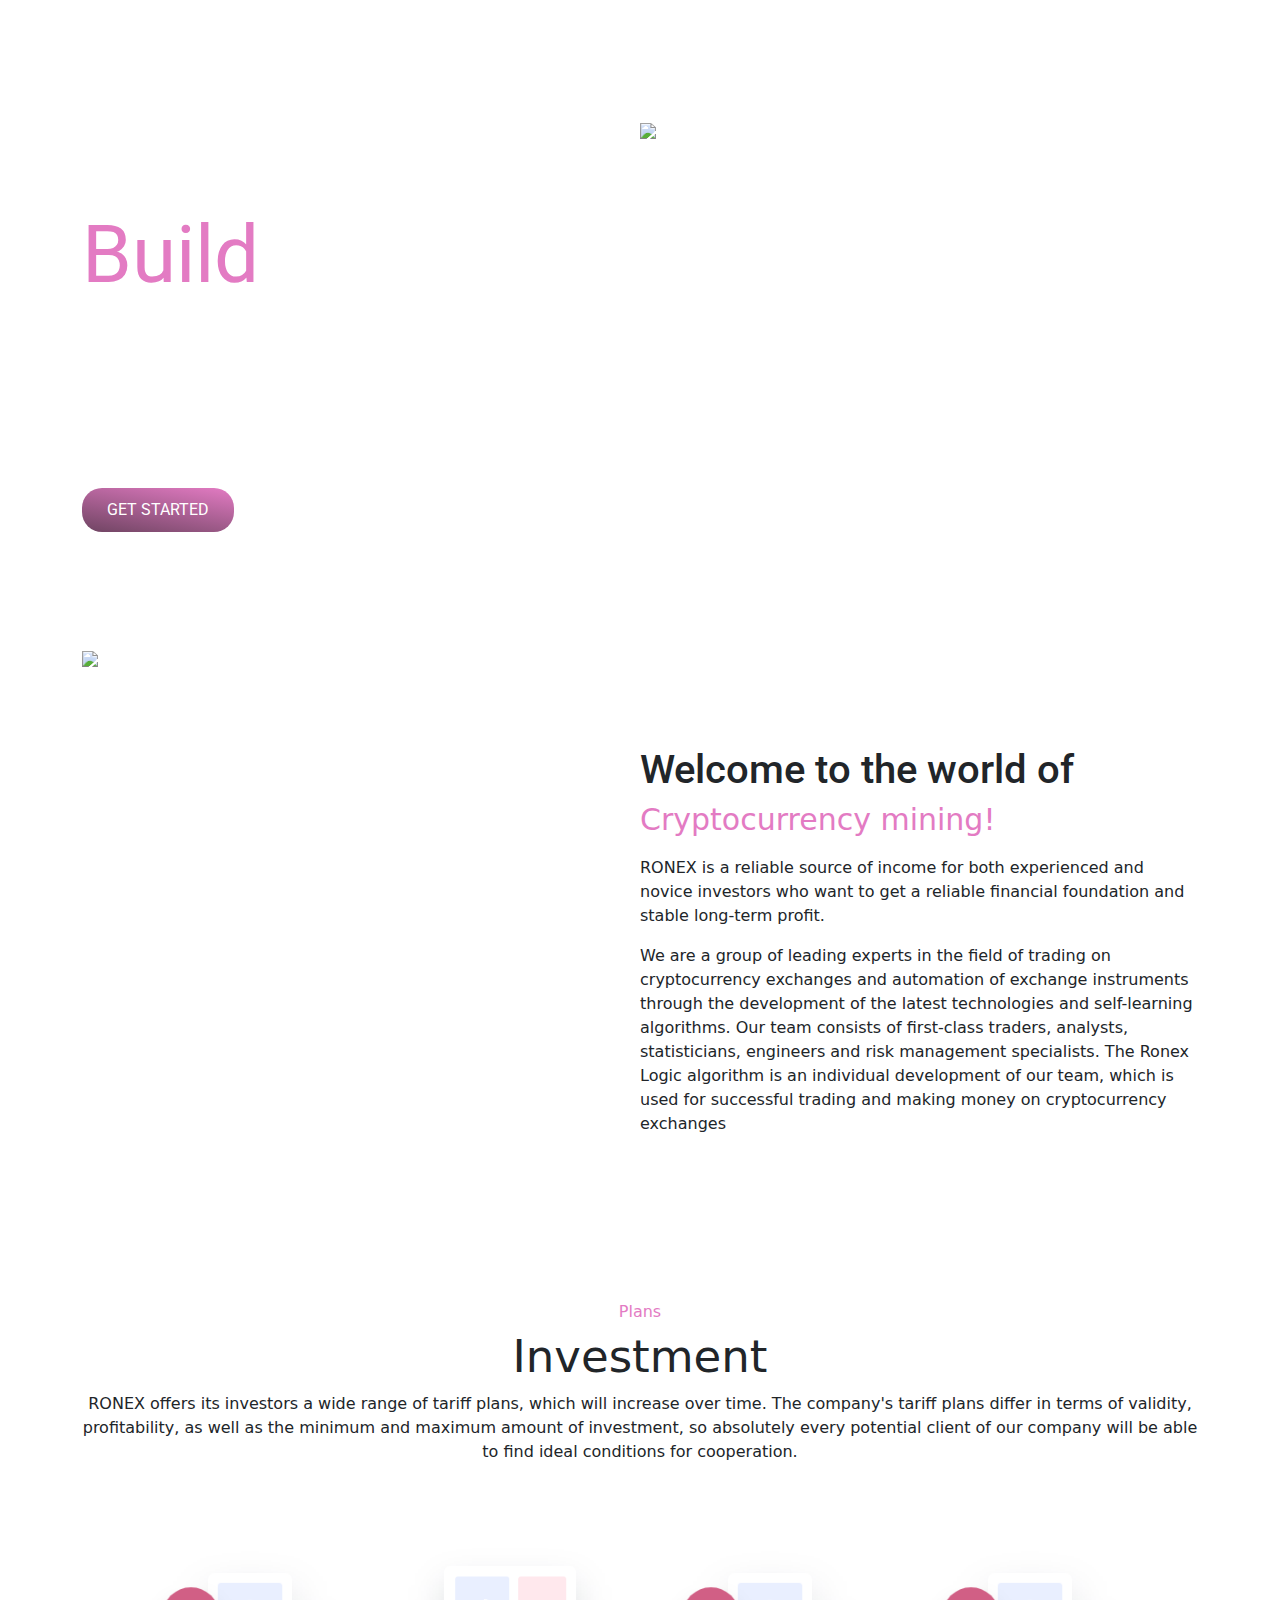
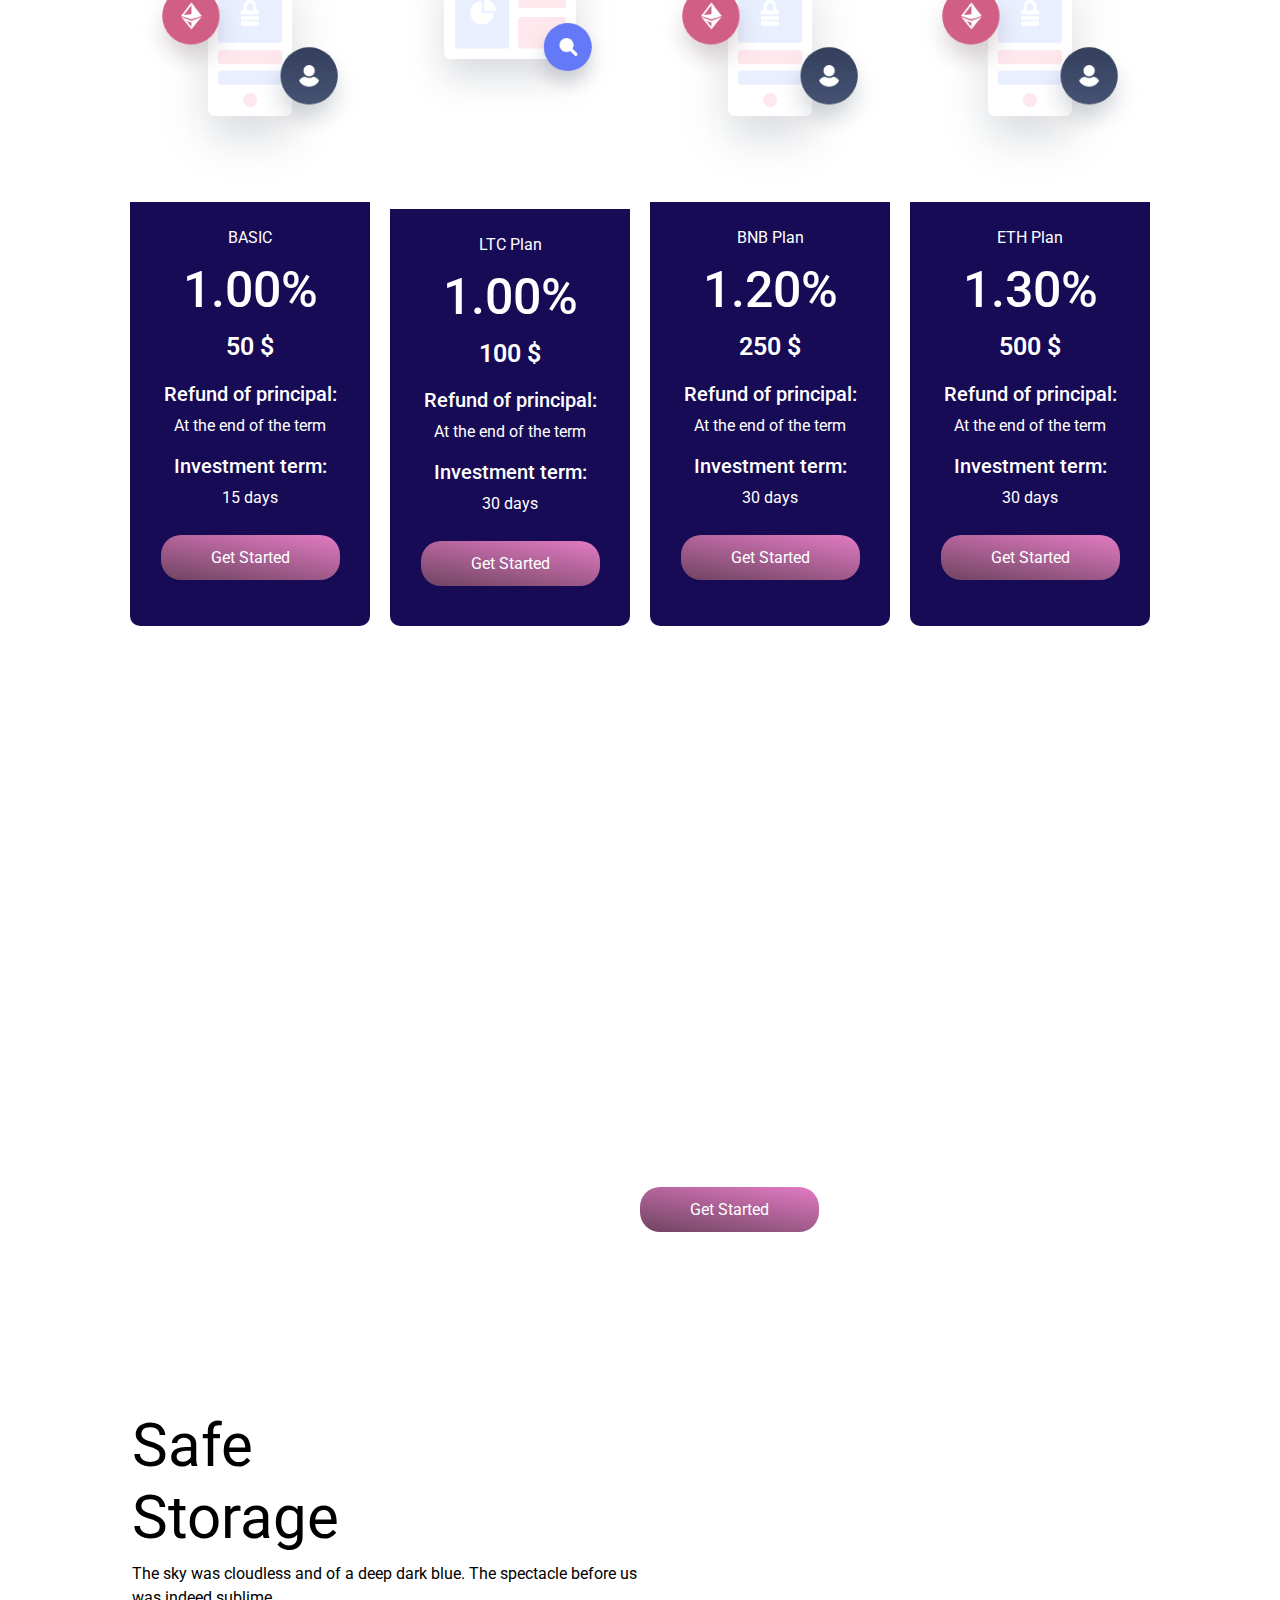
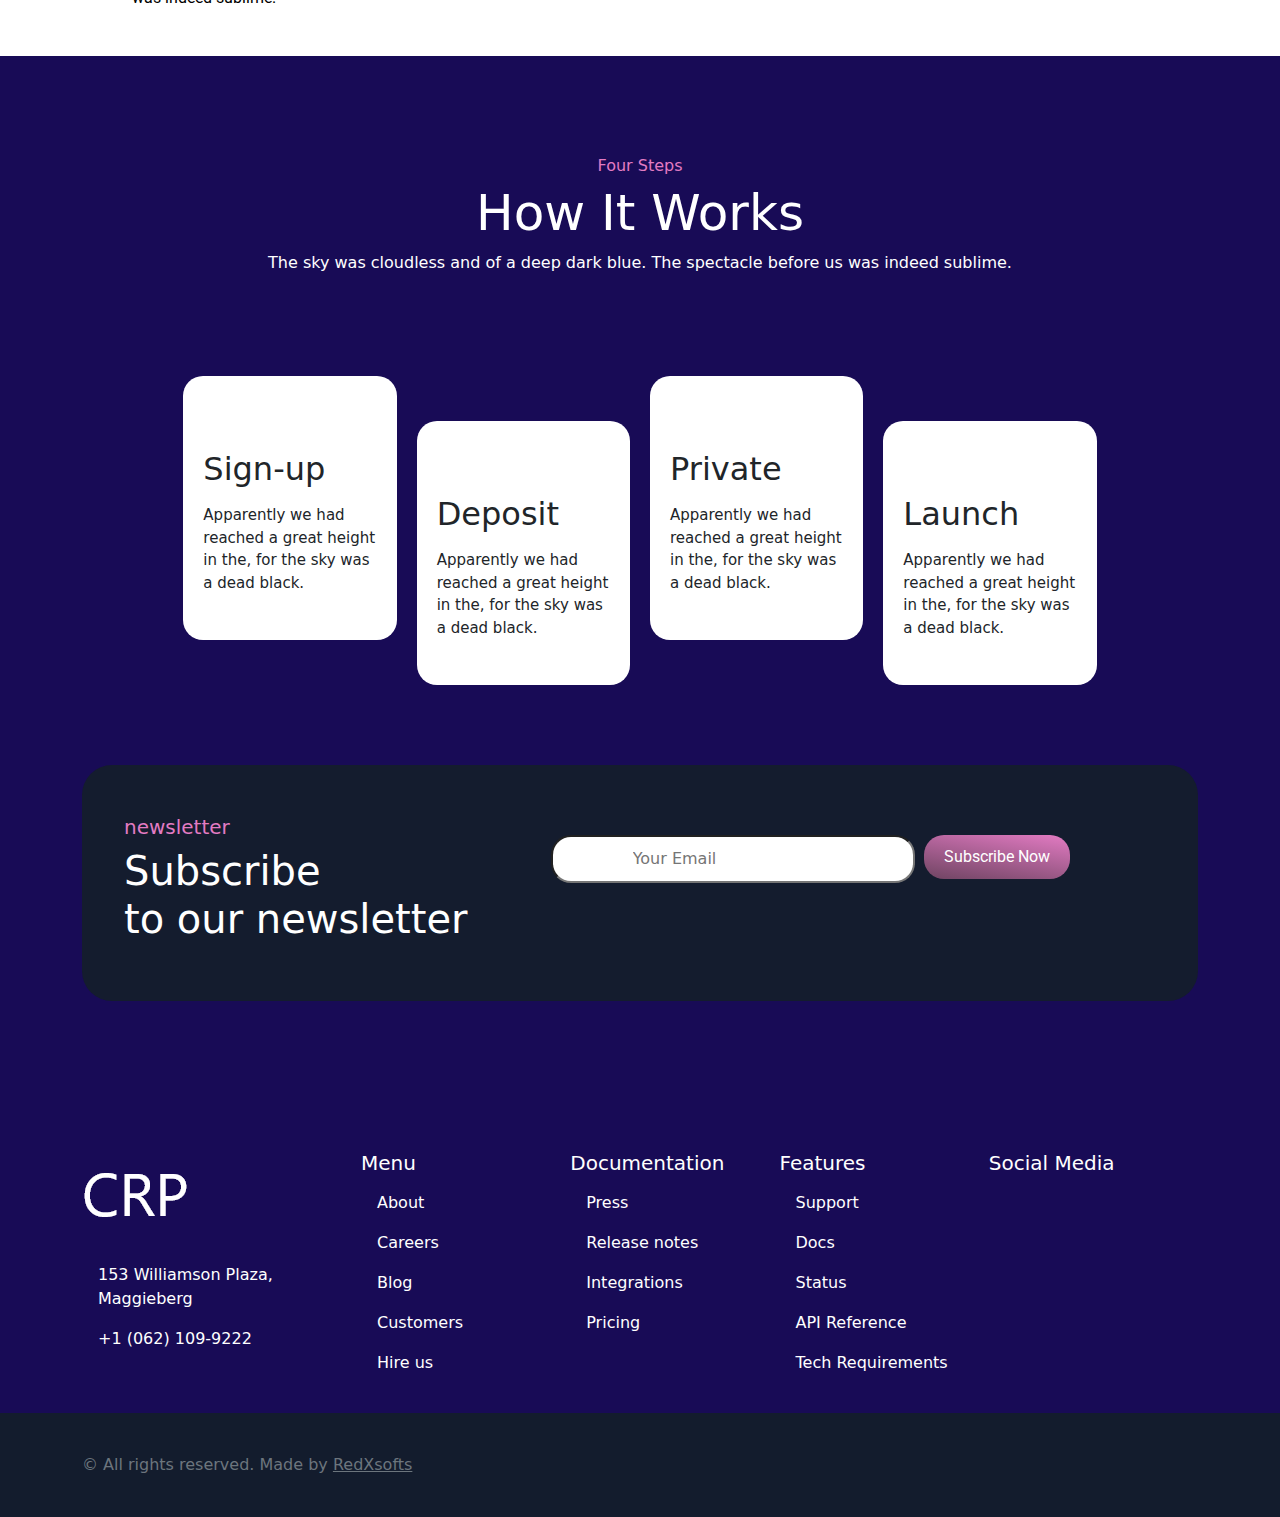
==== commit 55c11e07: "Master" ====
--- a/Index.html
+++ b/Index.html
@@ -5,7 +5,7 @@
   <meta charset="UTF-8">
   <meta http-equiv="X-UA-Compatible" content="IE=edge">
   <meta name="viewport" content="width=device-width, initial-scale=1.0">
-  <title>Document</title>
+  <title>Home - Crypto Innovative</title>
   <link rel="stylesheet" href="css/bootstrap.min.css">
   <link rel="stylesheet" href="custom/style.css">
   <link rel="stylesheet" href="custom/Main.css">
@@ -78,7 +78,7 @@
           </h1>
           <p>Lorem, ipsum dolor sit amet consectetur adipisicing elit. Obcaecati veniam sit veritatis sed nulla, sint
             eius ut sunt excepturi at natus exercitationem atque hic!</p>
-          <button>GET STARTED</button>
+          <button >GET STARTED</button>
         </div>
         <div class="col-md-6">
           <img src="images/header_img.png" class="img-fluid hero-img1">
@@ -140,9 +140,11 @@
           <h5>Refund of principal:</h5>
           <p>At the end of the term</p>
           <h5>Investment term:</h5>
-          <p>15 days</p>
-          <h6 class="h6-bonus">BONUS:</h6>
-          <button class="btn-3">Get Started</button>
+          <p class="parapadding">15 days</p>
+          <a class="btn-3 anchor-link " href="/Sign-in.html">
+            Get Started
+          </a>
+     
         </div>
       </div>
 
@@ -155,9 +157,11 @@
           <h5>Refund of principal:</h5>
           <p>At the end of the term</p>
           <h5>Investment term:</h5>
-          <p>30 days</p>
-          <h6 class="h6-bonus">BONUS:</h6>
-          <button class="btn-3">Get Started</button>
+          <p class="parapadding">30 days</p>
+          <a class="btn-3 anchor-link " href="/Sign-in.html">
+            Get Started
+          </a>
+     
         </div>
       </div>
 
@@ -170,9 +174,11 @@
           <h5>Refund of principal:</h5>
           <p>At the end of the term</p>
           <h5>Investment term:</h5>
-          <p>30 days</p>
-          <h6 class="h6-bonus">BONUS:</h6>
-          <button class="btn-3">Get Started</button>
+          <p class="parapadding">30 days</p>
+          <a class="btn-3 anchor-link " href="/Sign-in.html">
+            Get Started
+          </a>
+     
         </div>
       </div>
       <div class="card" style="width: 15rem;">
@@ -184,9 +190,11 @@
           <h5>Refund of principal:</h5>
           <p>At the end of the term</p>
           <h5>Investment term:</h5>
-          <p>30 days</p>
-          <h6 class="h6-bonus">BONUS:</h6>
-          <button class="btn-3">Get Started</button>
+          <p class="parapadding" >30 days</p>
+          <a class="btn-3 anchor-link " href="/Sign-in.html">
+            Get Started
+          </a>
+     
         </div>
       </div>
 
@@ -212,9 +220,11 @@
           <h2 class="h2-smart">
             Smart And </br>
             Secure Way</h2>
-          <p>The sky was cloudless and of a deep dark blue. The The sky was cloudless and of a deep dark blue. The
+          <p class="pb-4">The sky was cloudless and of a deep dark blue. The The sky was cloudless and of a deep dark blue. The
             spectacle before us was indeed sublime.spectacle </p>
-          <button class="btn-1">Get Started</button>
+            <a class="btn-3 anchor-link  " href="/Sign-in.html">
+              Get Started
+            </a>
         </div>
 
       </div>
@@ -268,9 +278,7 @@
         <p class="paratext">
           Apparently we had reached a great height in the, for the sky was a dead black.
         </p>
-        <button class="btn">
-          Explore
-        </button>
+        
       </div>
 
 
@@ -282,9 +290,7 @@
         <p class="paratext">
           Apparently we had reached a great height in the, for the sky was a dead black.
         </p>
-        <button class="btn">
-          Learn More
-        </button>
+       
       </div>
 
 
@@ -296,9 +302,7 @@
         <p class="paratext">
           Apparently we had reached a great height in the, for the sky was a dead black.
         </p>
-        <button class="btn">
-          Read More
-        </button>
+        
       </div>
 
 
@@ -311,9 +315,7 @@
         <p class="paratext">
           Apparently we had reached a great height in the, for the sky was a dead black.
         </p>
-        <button class="btn">
-          Start Now
-        </button>
+       
       </div>
 
 
--- a/custom/Main.css
+++ b/custom/Main.css
@@ -2,6 +2,17 @@
 .navbar-brand{
     padding-top: 30px;
     margin-top: -15px;
+}
+.anchor-link{
+    text-decoration: none;
+    color: white;
+}
+.parapadding{
+    padding-bottom: 20px;
+}
+.anchor-link:hover{
+    text-decoration: none;
+    color: white;
 }
 .home-margin{
     margin-left: 35px;
@@ -46,6 +57,7 @@
     border-bottom-right-radius: 10px;
     border-bottom-left-radius: 10px;
     margin-bottom: 100px;
+    padding-bottom: 50px;
 }
 .h6-basic{
     margin-top: 10px;
@@ -87,9 +99,10 @@
     font-family: 'Roboto', sans-serif;
     background: linear-gradient(190deg, rgba(227,123,195,1) 0%, rgba(111,68,98,1) 100%);
     color: white;
-    padding: 10px 25px;
+    padding: 13px 25px;
     padding-right: 50px;
     padding-left: 50px;
+
 }
 .h3-sec3{
     font-size:45px ;
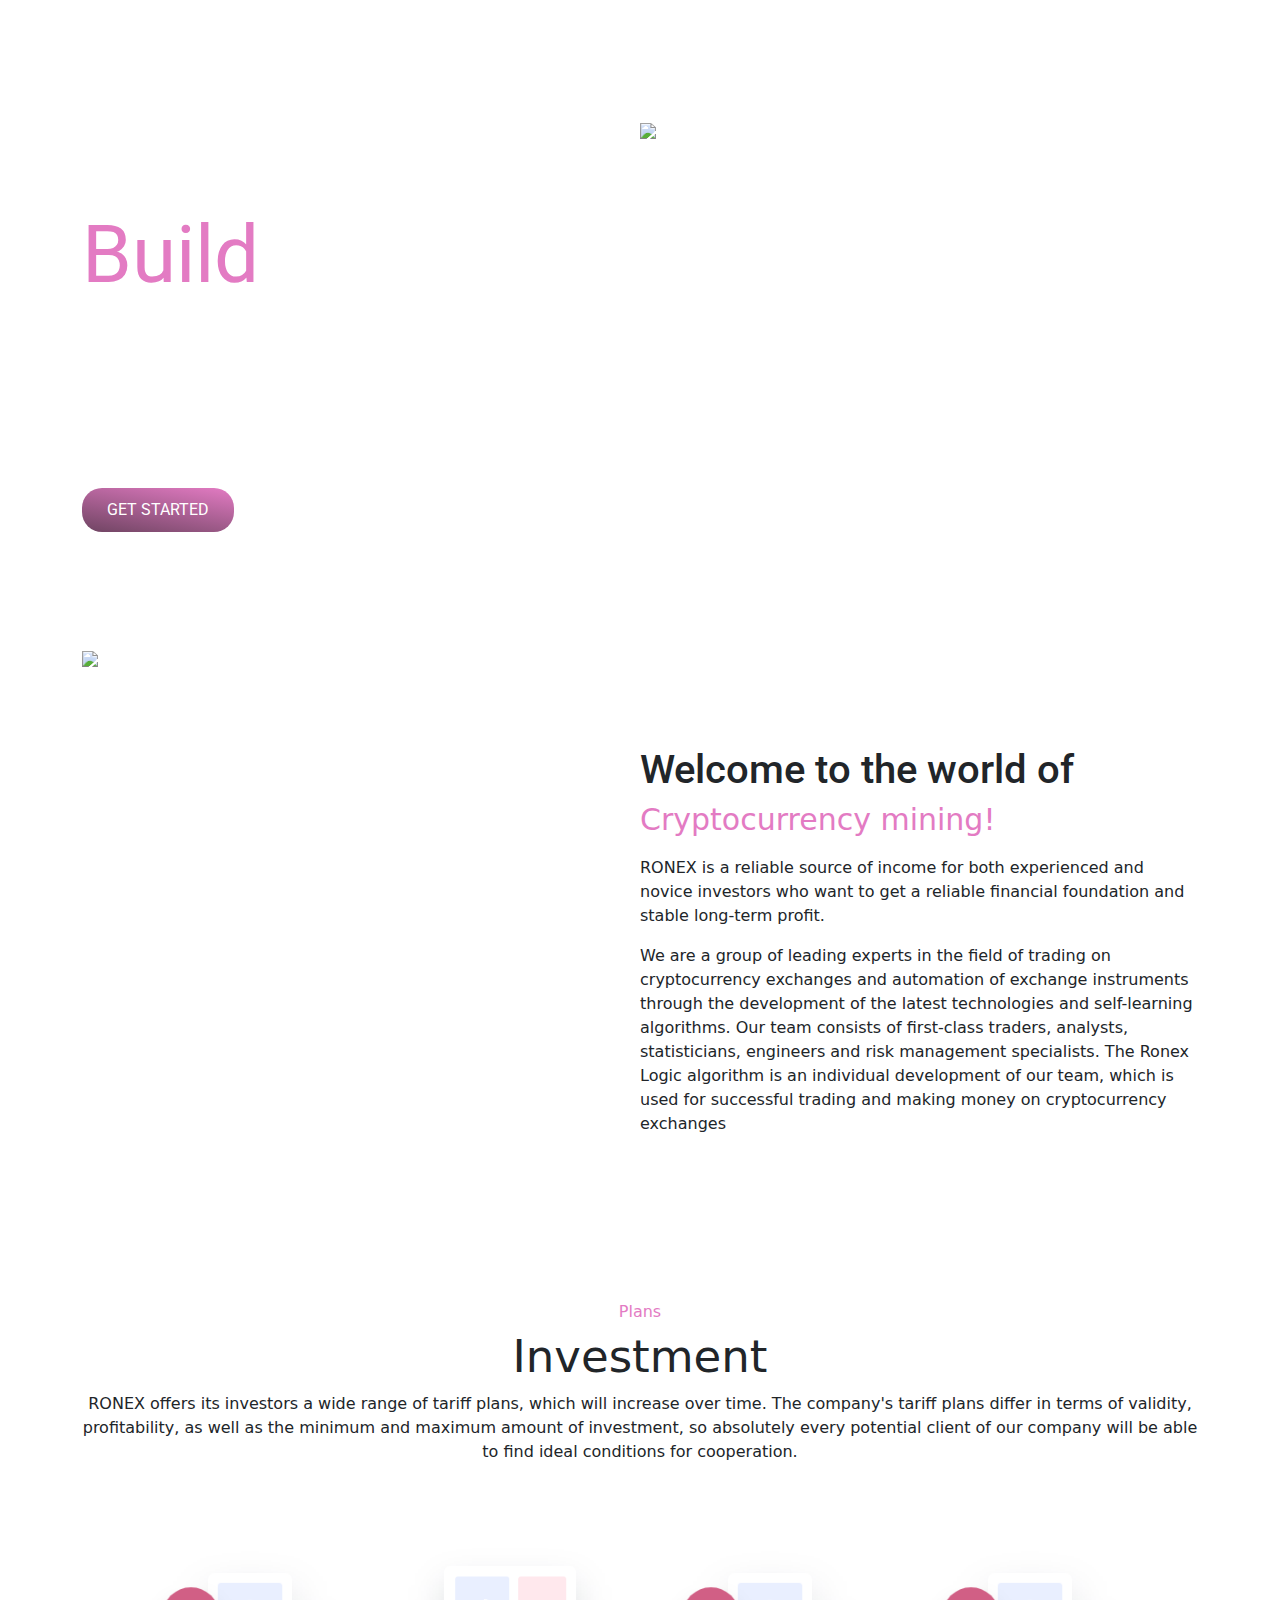
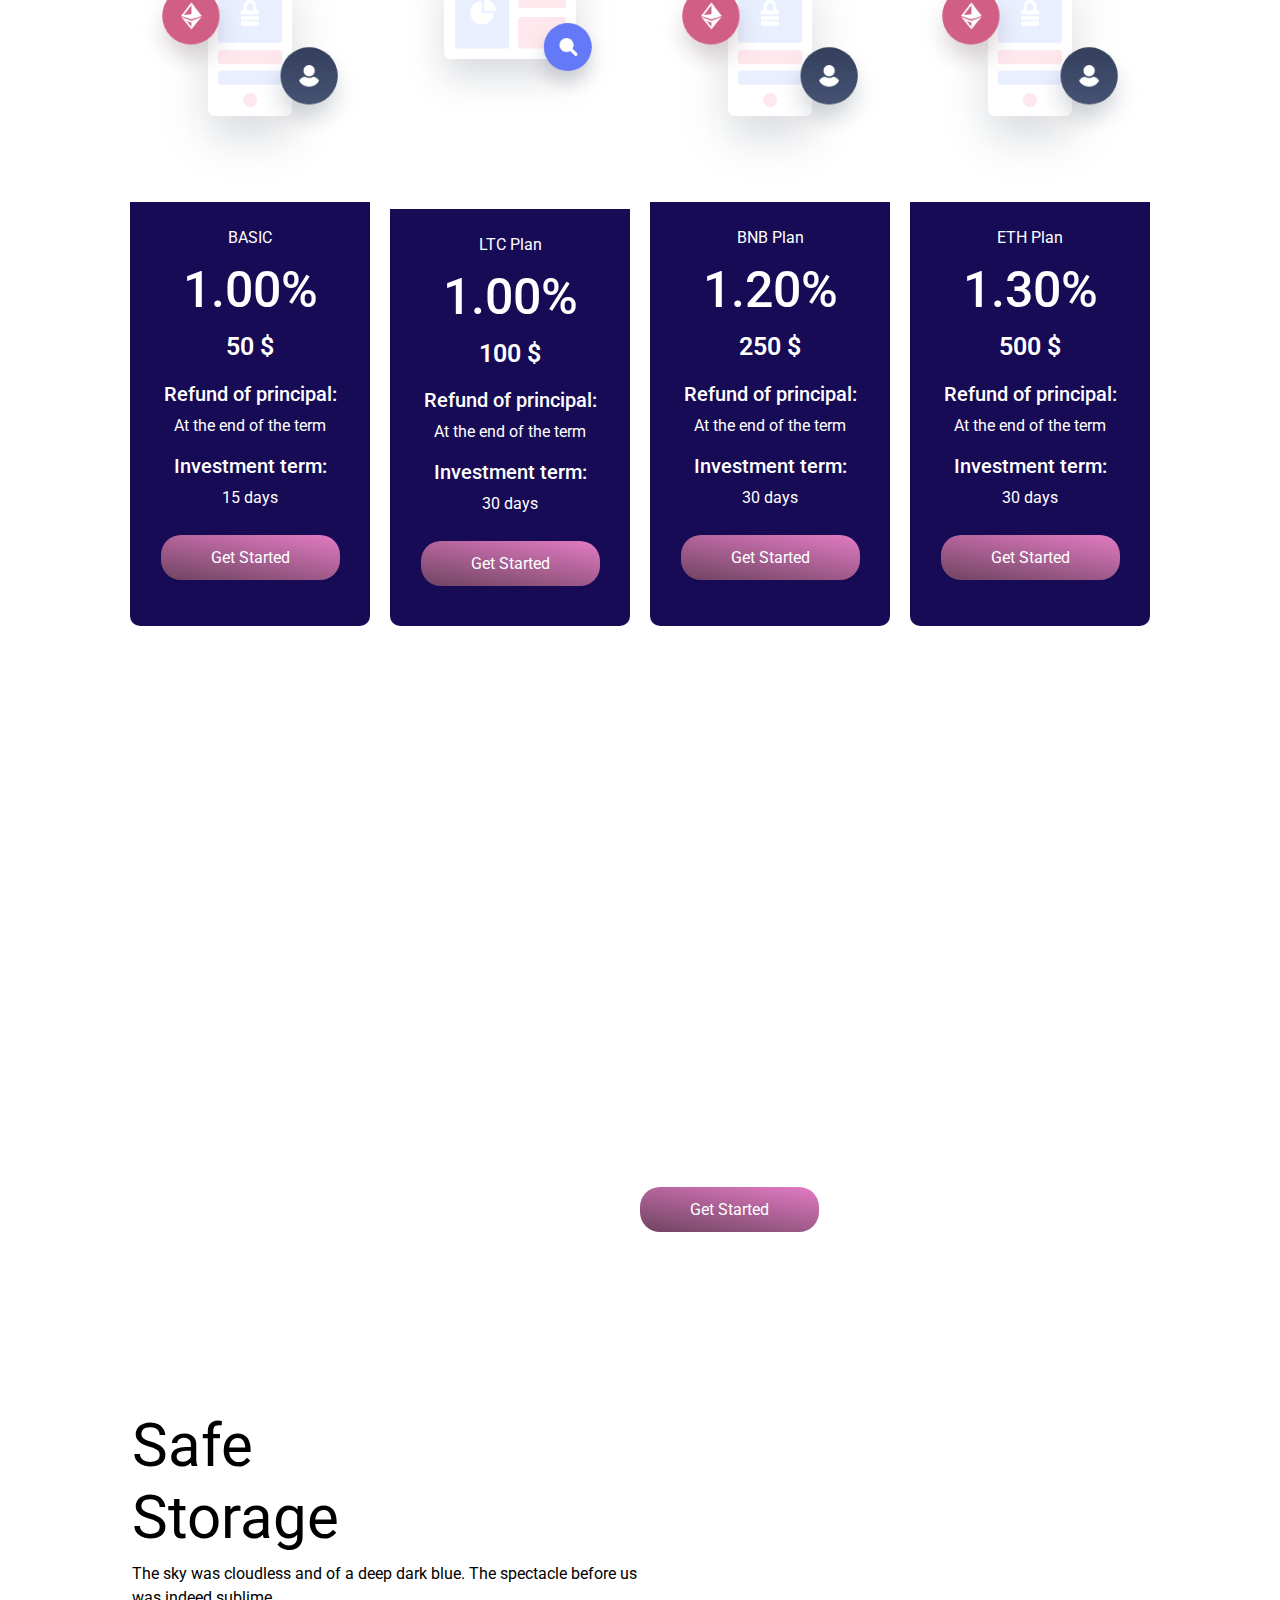
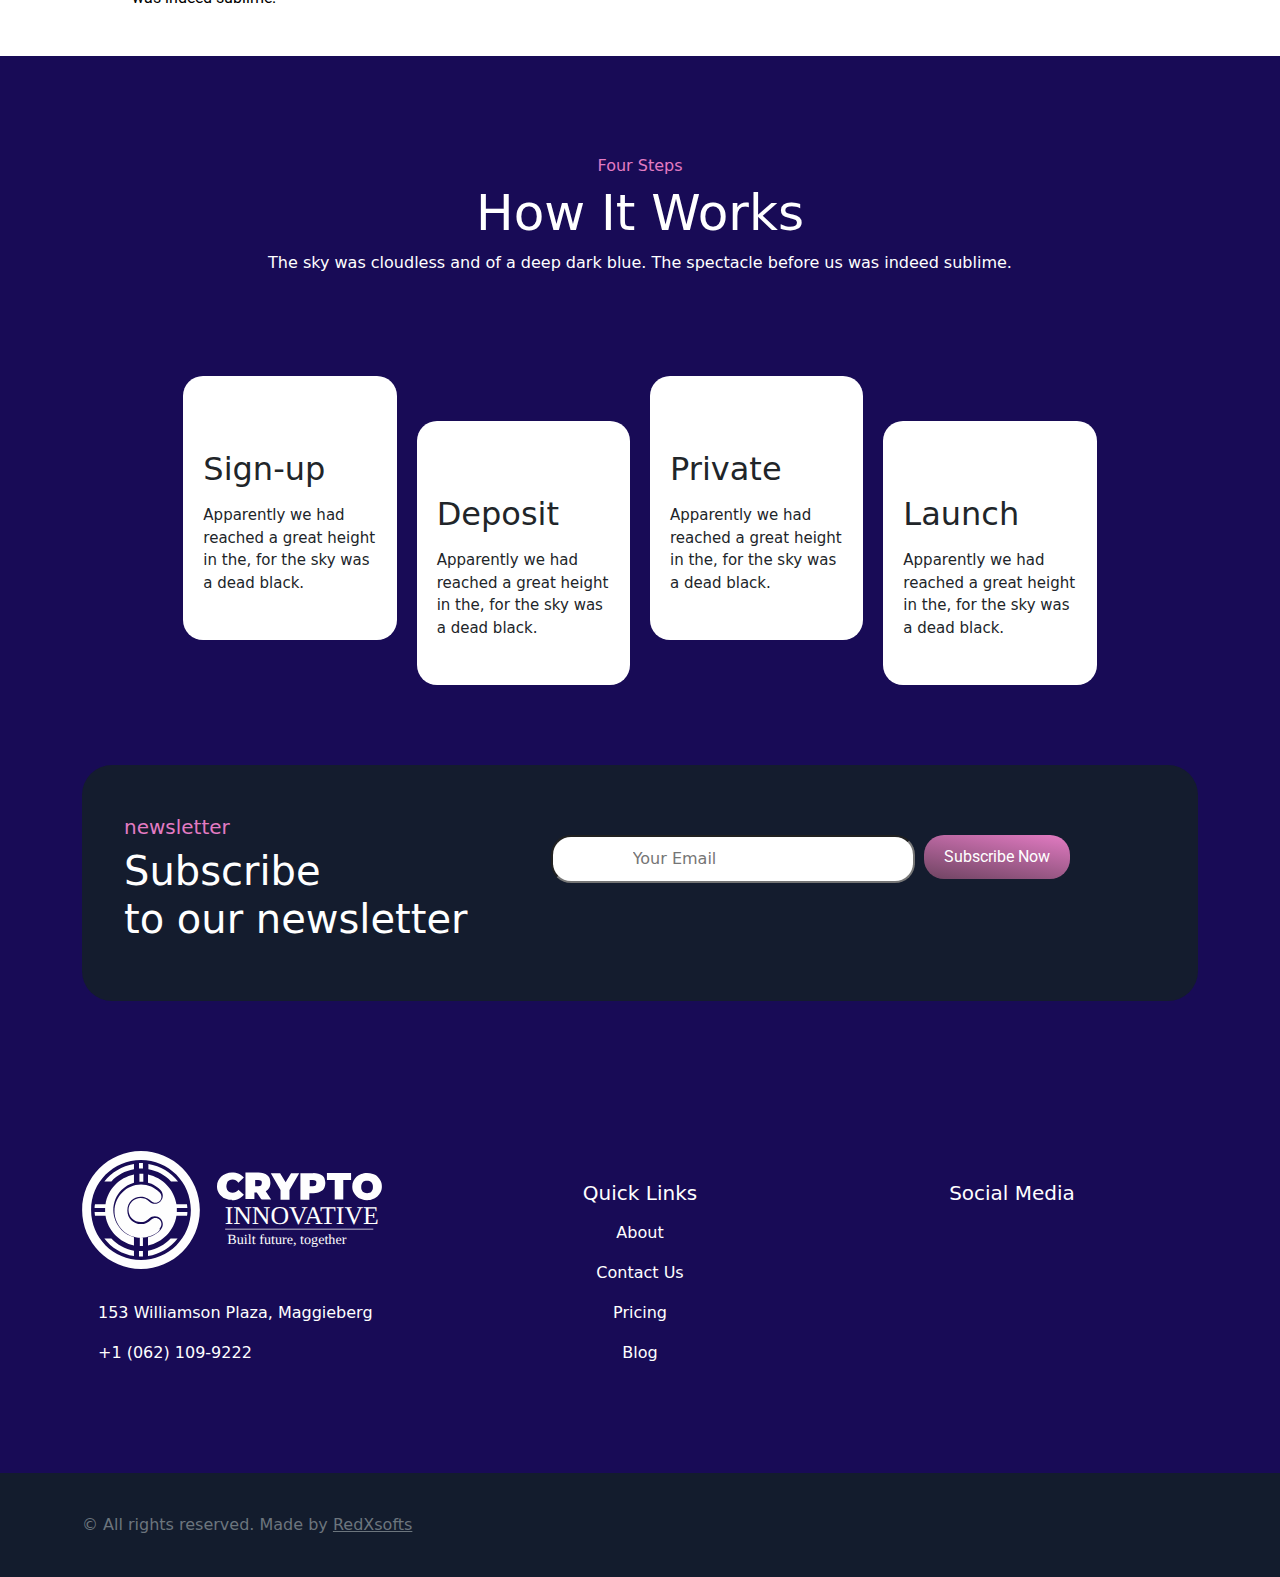
==== commit ab7abe42: "Final" ====
--- a/Index.html
+++ b/Index.html
@@ -6,6 +6,7 @@
   <meta http-equiv="X-UA-Compatible" content="IE=edge">
   <meta name="viewport" content="width=device-width, initial-scale=1.0">
   <title>Home - Crypto Innovative</title>
+  <link rel="shortcut icon" href="images/logo-2.png">
   <link rel="stylesheet" href="css/bootstrap.min.css">
   <link rel="stylesheet" href="custom/style.css">
   <link rel="stylesheet" href="custom/Main.css">
@@ -13,12 +14,6 @@
 </head>
 
 <body>
- 
-
-
-
-
-
 
 
   <!-- Navbar -->
@@ -27,7 +22,9 @@
   <section class="header">
     <nav class="navbar navbar-expand-lg navbar-light">
       <div class="container">
-        <a class="navbar-brand" href="Index.html"><img src="images/logo-1.png" width="70px" alt=""></a>
+        <a class="navbar-brand" href="Index.html">
+          <img src="images/logo.svg" width="170px" alt="">
+        </a>
         <button class="navbar-toggler" type="button" data-bs-toggle="collapse" data-bs-target="#navbarSupportedContent"
           aria-controls="navbarSupportedContent" aria-expanded="false" aria-label="Toggle navigation">
           <span class="navbar-toggler-icon"></span>
@@ -41,7 +38,7 @@
             <li class="nav-item">
               <a class="nav-link active" aria-current="page" href="about.html">About</a>
             </li>
-            
+
             <li class="nav-item">
               <a class="nav-link active" aria-current="page" href="#">Features</a>
             </li>
@@ -52,13 +49,13 @@
             <li class="nav-item">
               <a class="nav-link active" aria-current="page" href="#">Contact</a>
             </li>
-         
-           
+
+
           </ul>
           <form class="d-flex header-btn">
-           
-           
-            <a href="/Sign-in.html" class="btn btn-outline-success login-btn">Log in</a>
+
+
+            <a href="/Sign-in.html" class="btn btn-outline-success login-btn">Sign in</a>
             <a href="/Sign-up.html" class="btn btn-outline-success login-btn">Sign Up</a>
           </form>
         </div>
@@ -78,7 +75,7 @@
           </h1>
           <p>Lorem, ipsum dolor sit amet consectetur adipisicing elit. Obcaecati veniam sit veritatis sed nulla, sint
             eius ut sunt excepturi at natus exercitationem atque hic!</p>
-          <button >GET STARTED</button>
+          <button>GET STARTED</button>
         </div>
         <div class="col-md-6">
           <img src="images/header_img.png" class="img-fluid hero-img1">
@@ -144,7 +141,7 @@
           <a class="btn-3 anchor-link " href="/Sign-in.html">
             Get Started
           </a>
-     
+
         </div>
       </div>
 
@@ -161,7 +158,7 @@
           <a class="btn-3 anchor-link " href="/Sign-in.html">
             Get Started
           </a>
-     
+
         </div>
       </div>
 
@@ -178,7 +175,7 @@
           <a class="btn-3 anchor-link " href="/Sign-in.html">
             Get Started
           </a>
-     
+
         </div>
       </div>
       <div class="card" style="width: 15rem;">
@@ -190,11 +187,11 @@
           <h5>Refund of principal:</h5>
           <p>At the end of the term</p>
           <h5>Investment term:</h5>
-          <p class="parapadding" >30 days</p>
+          <p class="parapadding">30 days</p>
           <a class="btn-3 anchor-link " href="/Sign-in.html">
             Get Started
           </a>
-     
+
         </div>
       </div>
 
@@ -220,33 +217,34 @@
           <h2 class="h2-smart">
             Smart And </br>
             Secure Way</h2>
-          <p class="pb-4">The sky was cloudless and of a deep dark blue. The The sky was cloudless and of a deep dark blue. The
+          <p class="pb-4">The sky was cloudless and of a deep dark blue. The The sky was cloudless and of a deep dark
+            blue. The
             spectacle before us was indeed sublime.spectacle </p>
-            <a class="btn-3 anchor-link  " href="/Sign-in.html">
-              Get Started
-            </a>
+          <a class="btn-3 anchor-link  " href="/Sign-in.html">
+            Get Started
+          </a>
         </div>
 
       </div>
     </div>
   </section>
 
- 
+
   <!-- Section 5 -->
   <section class="sec-5" style="padding: 40px 0px;">
     <div class="container sec-5-5">
-        <div class="row" style="background-color: white;border-radius: 30px;">
-            <div class="col-md-6 safety ">
-              <img class="mt-5" src="images/Rectangle.png" alt="">
-              <h2 class="h2-storage  ">
-                Safe </br>Storage
-              </h2>
-              <p>The sky was cloudless and of a deep dark blue. The spectacle before us was indeed sublime.</p>
-            </div>
-            <div class="col-md-6">
-              <img class="img-fluid" src="images/sec-6.png"  alt="">
-            </div>
-        </div>
+      <div class="row" style="background-color: white;border-radius: 30px;">
+        <div class="col-md-6 safety ">
+          <img class="mt-5" src="images/Rectangle.png" alt="">
+          <h2 class="h2-storage  ">
+            Safe </br>Storage
+          </h2>
+          <p>The sky was cloudless and of a deep dark blue. The spectacle before us was indeed sublime.</p>
+        </div>
+        <div class="col-md-6">
+          <img class="img-fluid" src="images/sec-6.png" alt="">
+        </div>
+      </div>
     </div>
   </section>
 
@@ -278,7 +276,7 @@
         <p class="paratext">
           Apparently we had reached a great height in the, for the sky was a dead black.
         </p>
-        
+
       </div>
 
 
@@ -290,7 +288,7 @@
         <p class="paratext">
           Apparently we had reached a great height in the, for the sky was a dead black.
         </p>
-       
+
       </div>
 
 
@@ -302,7 +300,7 @@
         <p class="paratext">
           Apparently we had reached a great height in the, for the sky was a dead black.
         </p>
-        
+
       </div>
 
 
@@ -315,36 +313,35 @@
         <p class="paratext">
           Apparently we had reached a great height in the, for the sky was a dead black.
         </p>
-       
+
       </div>
 
 
     </div>
   </section>
-  
-<!-- Section 7 -->
-  <section class="sec-7"
-  >
-      <div class="container">
-        <div class="row newsletter-1" >
-            <div class="col-md-5">
-              <h5 class="news-1">
-                newsletter
-              </h5>
-              <h3 class="flex-fill subscribe1">Subscribe <br>to our newsletter</h3>
-            </div>
-            <div class="col-md-3">
-              <form action="#" class="row flex-fill">
-                <div> <input type="email" class="your-email" id="email" placeholder="Your Email"
-                    name="email"> </div>
-               
-              </form>
-            </div>
-            <div class="col-md-4 justify-content-start">
-              <div class="text-center justify-content-start"> <button type="submit" class="btn-2">Subscribe Now</button> </div>
-            </div>
-        </div>
-      </div>
+
+  <!-- Section 7 -->
+  <section class="sec-7">
+    <div class="container">
+      <div class="row newsletter-1">
+        <div class="col-md-5">
+          <h5 class="news-1">
+            newsletter
+          </h5>
+          <h3 class="flex-fill subscribe1">Subscribe <br>to our newsletter</h3>
+        </div>
+        <div class="col-md-3">
+          <form action="#" class="row flex-fill">
+            <div> <input type="email" class="your-email" id="email" placeholder="Your Email" name="email"> </div>
+
+          </form>
+        </div>
+        <div class="col-md-4 justify-content-start">
+          <div class="text-center justify-content-start"> <button type="submit" class="btn-2">Subscribe Now</button>
+          </div>
+        </div>
+      </div>
+    </div>
   </section>
 
 
@@ -355,11 +352,13 @@
       <div class="container">
         <div class="inner-footer space-top-2 space-bottom-1 space-bottom-lg-2">
           <div class="row justify-content-lg-between">
-            <div class="col-lg-3 ml-lg-auto mb-5 mb-lg-0">
+
+
+            <div class="col-md-4 mb-5 mb-lg-0">
               <!-- Logo -->
               <div class="mb-4">
                 <a href="index.html" aria-label="Front">
-                  <img class="brand" src="Images/CRP.png" alt="Logo">
+                  <img class="brand" src="Images/logo.svg" width="300px" alt="Logo">
                 </a>
               </div>
               <!-- End Logo -->
@@ -367,9 +366,7 @@
               <!-- Nav Link -->
               <ul class="nav nav-sm nav-x-0 nav-white flex-column">
                 <li class="nav-item">
-                  <a class="nav-link media" href="javascript:;" style="
-    color: white;
-">
+                  <a class="nav-link media" >
                     <span class="media">
                       <span class="fas fa-location-arrow mt-1 mr-2"></span>
                       <span class="media-body">
@@ -392,54 +389,31 @@
               <!-- End Nav Link -->
             </div>
 
-            <div class="col-6 col-md-3 col-lg mb-5 mb-lg-0">
-              <h5 class="text-white">Menu</h5>
+
+
+            <div class="col-6 col-md-4 mb-5 mb-lg-0 quick-links">
+              <h5 class="text-white">Quick Links </h5>
 
               <!-- Nav Link -->
               <ul class="nav nav-sm nav-x-0 nav-white flex-column">
-                <li class="nav-item color-white"><a class="nav-link" href="#">About</a></li>
-                <li class="nav-item "><a class="nav-link" href="#">Careers </a></li>
-                <li class="nav-item "><a class="nav-link" href="#">Blog</a></li>
-                <li class="nav-item "><a class="nav-link" href="#">Customers</a></li>
-                <li class="nav-item "><a class="nav-link" href="#">Hire us</a></li>
+                <li class="nav-item"><a class="nav-link" href="#">About</a></li>
+                <li class="nav-item"><a class="nav-link" href="#">Contact Us</a></li>
+                <li class="nav-item"><a class="nav-link" href="#">Pricing</a></li>
+                <li class="nav-item"><a class="nav-link" href="#">Blog</a></li>
               </ul>
               <!-- End Nav Link -->
             </div>
 
-            <div class="col-6 col-md-3 col-lg mb-5 mb-lg-0">
-              <h5 class="text-white">Documentation</h5>
-
-              <!-- Nav Link -->
-              <ul class="nav nav-sm nav-x-0 nav-white flex-column">
-                <li class="nav-item"><a class="nav-link" href="#">Press</a></li>
-                <li class="nav-item"><a class="nav-link" href="#">Release notes</a></li>
-                <li class="nav-item"><a class="nav-link" href="#">Integrations</a></li>
-                <li class="nav-item"><a class="nav-link" href="#">Pricing</a></li>
-              </ul>
-              <!-- End Nav Link -->
-            </div>
-
-            <div class="col-6 col-md-3 col-lg">
-              <h5 class="text-white">Features</h5>
-
-              <!-- Nav Link -->
-              <ul class="nav nav-sm nav-x-0 nav-white flex-column">
-                <li class="nav-item"><a class="nav-link" href="#">Support</a></li>
-                <li class="nav-item"><a class="nav-link" href="#">Docs</a></li>
-                <li class="nav-item"><a class="nav-link" href="#">Status</a></li>
-                <li class="nav-item"><a class="nav-link" href="#">API Reference</a></li>
-                <li class="nav-item"><a class="nav-link" href="#">Tech Requirements</a></li>
-              </ul>
-              <!-- End Nav Link -->
-            </div>
-
-            <div class="col-6 col-md-3 col-lg">
+
+
+            <div class="col-6 col-md-4 quick-links">
               <h5 class="text-white">Social Media</h5>
 
               <!-- Nav Link -->
               <ul class="nav nav-sm nav-x-0 nav-white flex-column">
                 <li class="nav-item">
-
+               
+        
                 </li>
                 <li class="nav-item">
 
@@ -459,12 +433,13 @@
   </footer>
 
   <!-- FOOTER RIGHTS SECTION -->
+
   <div class="footer-rights">
 
     <div class="container footer-rights">
 
-      <div class="fs-ms text-muted text-left">© All rights reserved. Made by <a class="text-muted" href="https://www.redxsofts.com/"
-          target="_blank" rel="noopener">RedXsofts</a></div>
+      <div class="fs-ms text-muted text-left">© All rights reserved. Made by <a class="text-muted"
+          href="https://www.redxsofts.com/" target="_blank" rel="noopener">RedXsofts</a></div>
     </div>
 
   </div>
@@ -485,9 +460,7 @@
 
 
 
-  <script src="https://cdn.jsdelivr.net/npm/bootstrap@5.0.1/dist/js/bootstrap.bundle.min.js"
-    integrity="sha384-gtEjrD/SeCtmISkJkNUaaKMoLD0//ElJ19smozuHV6z3Iehds+3Ulb9Bn9Plx0x4"
-    crossorigin="anonymous"></script>
+
   <script src="js/bootstrap.min.js"></script>
 
 
--- a/custom/Main.css
+++ b/custom/Main.css
@@ -277,6 +277,14 @@
 }
 
 
+
+
+/* Footer  */
+.quick-links{
+    text-align: center;
+    margin-top: 30px;
+}
+
 .btn-2{
     border-radius: 20px;
     border: none;
@@ -302,9 +310,9 @@
 
 .footer{
     padding-top: 150px;
+    padding-bottom:100px;
     background-color: #180B56;
     color: white;
-    padding-bottom: 30px;
     margin-bottom: -20px;
 }
 .nav-link{
@@ -426,9 +434,25 @@
     .sec-5-5{
         width: 90%;
     }
-    p{
+    /* p{
         text-align: justify;
         
-    }
-  }
+    } */
+    /* SIGN IN IMAGES */
+    .signup-img{
+        display: none;
+    }
+    .mobile-view{
+        display: none;
+    }
+    .home-margin{
+        margin-top: 10px;
+        margin-left: 0px;
+    }
+    .safety {
+        padding-left: 10px;
+        padding-right: 10px;
+    }
+}
+  
   